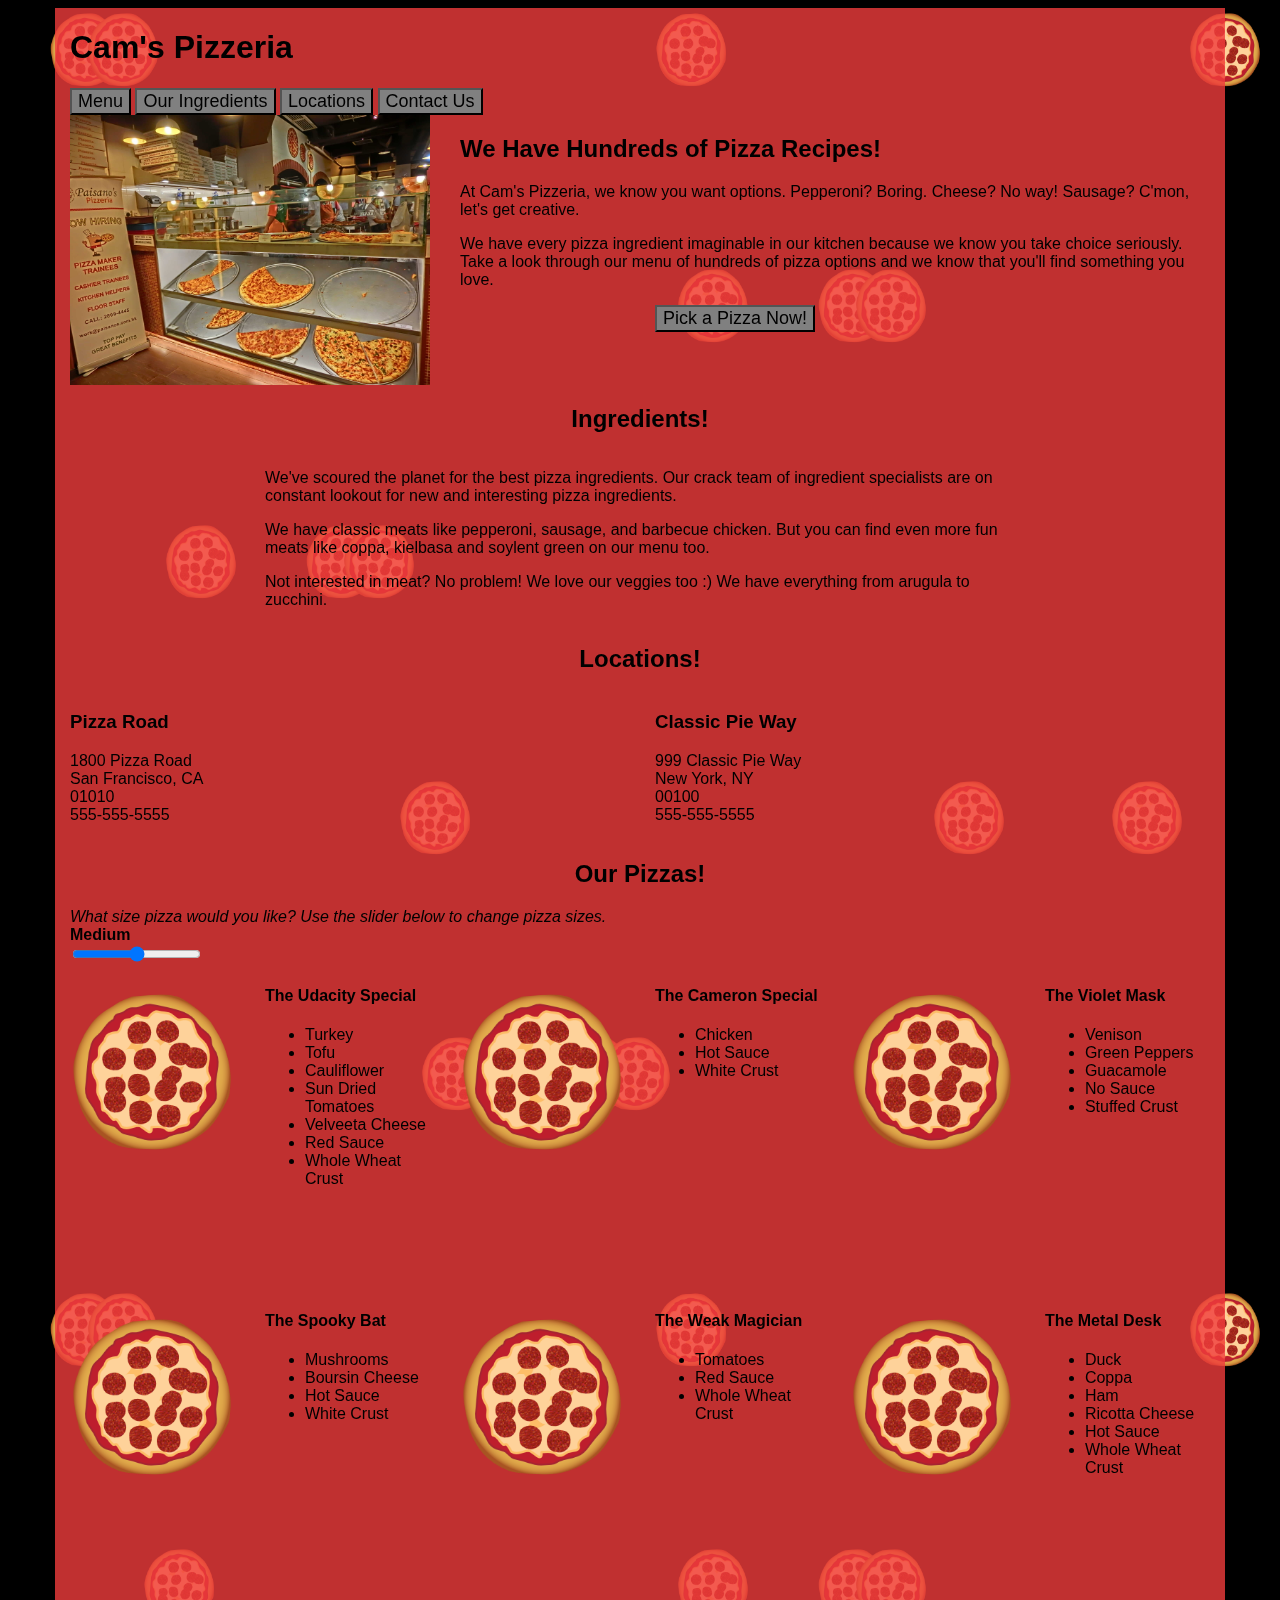
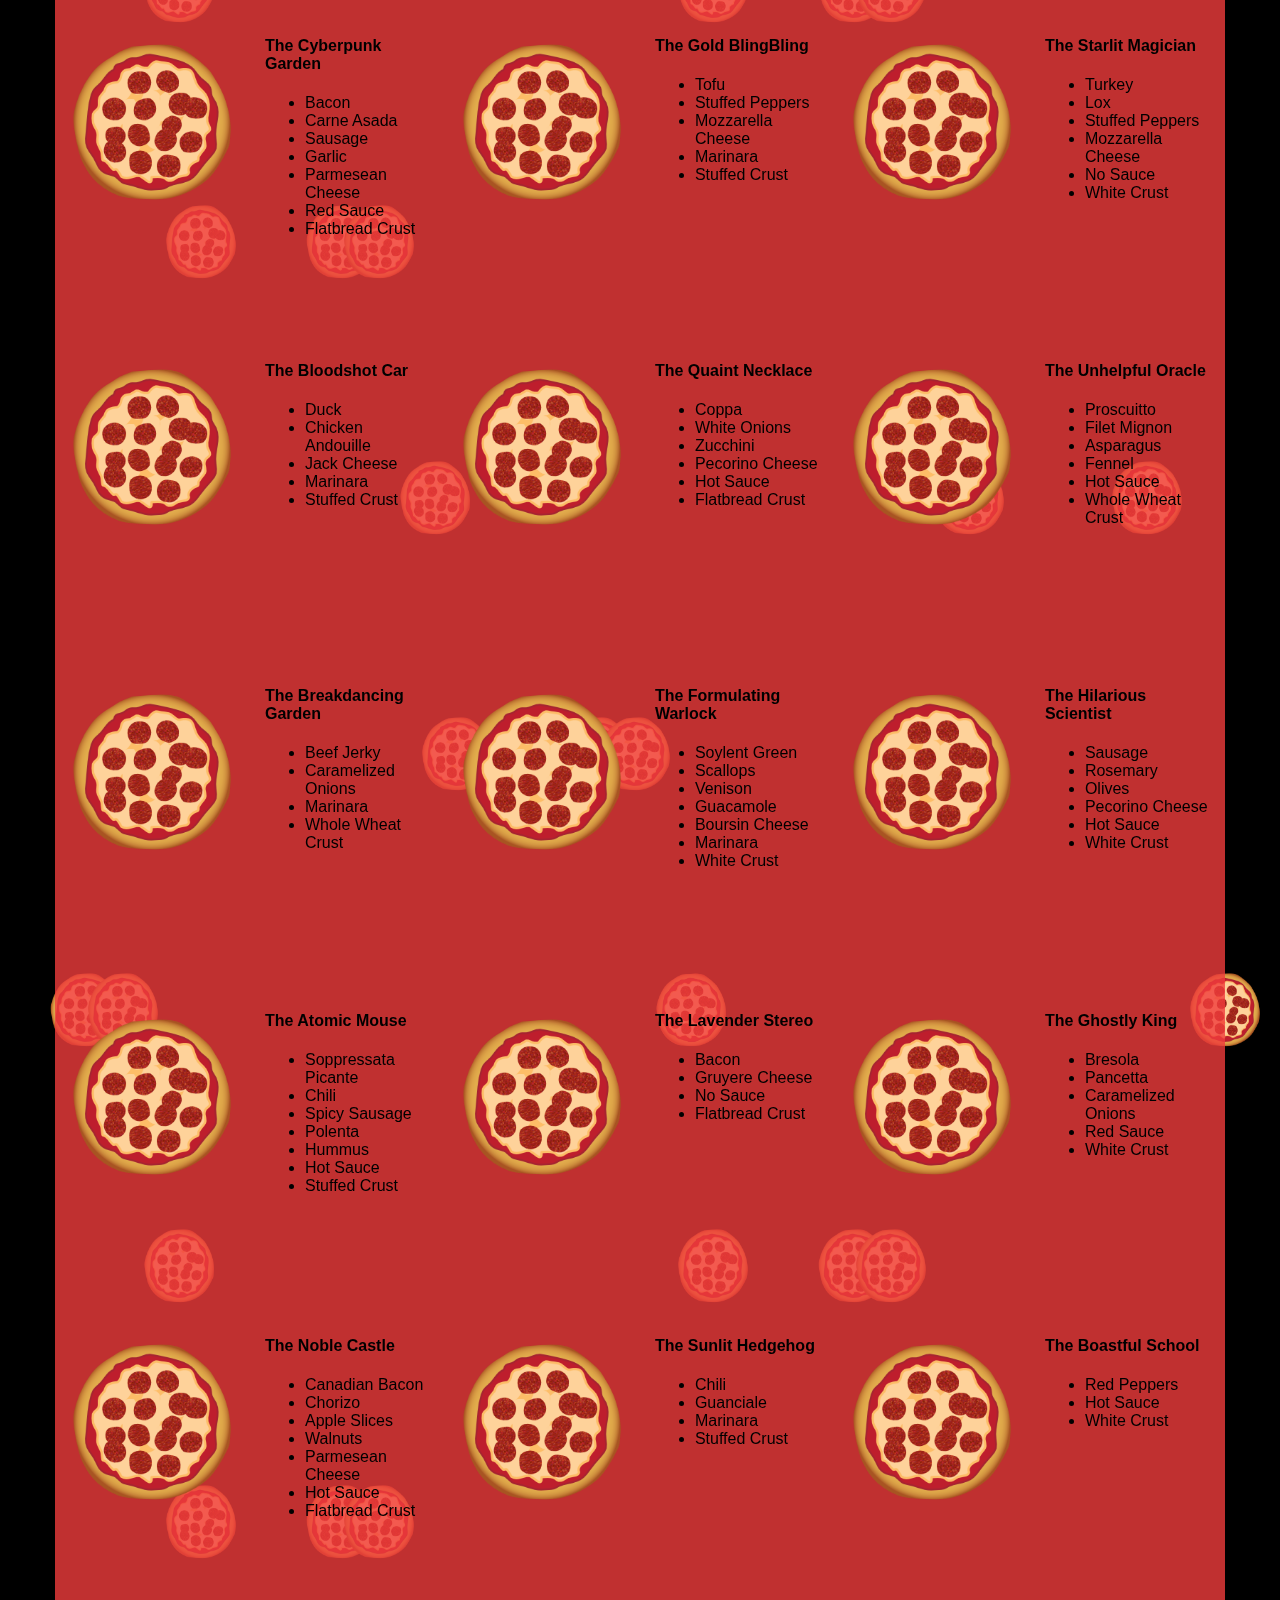
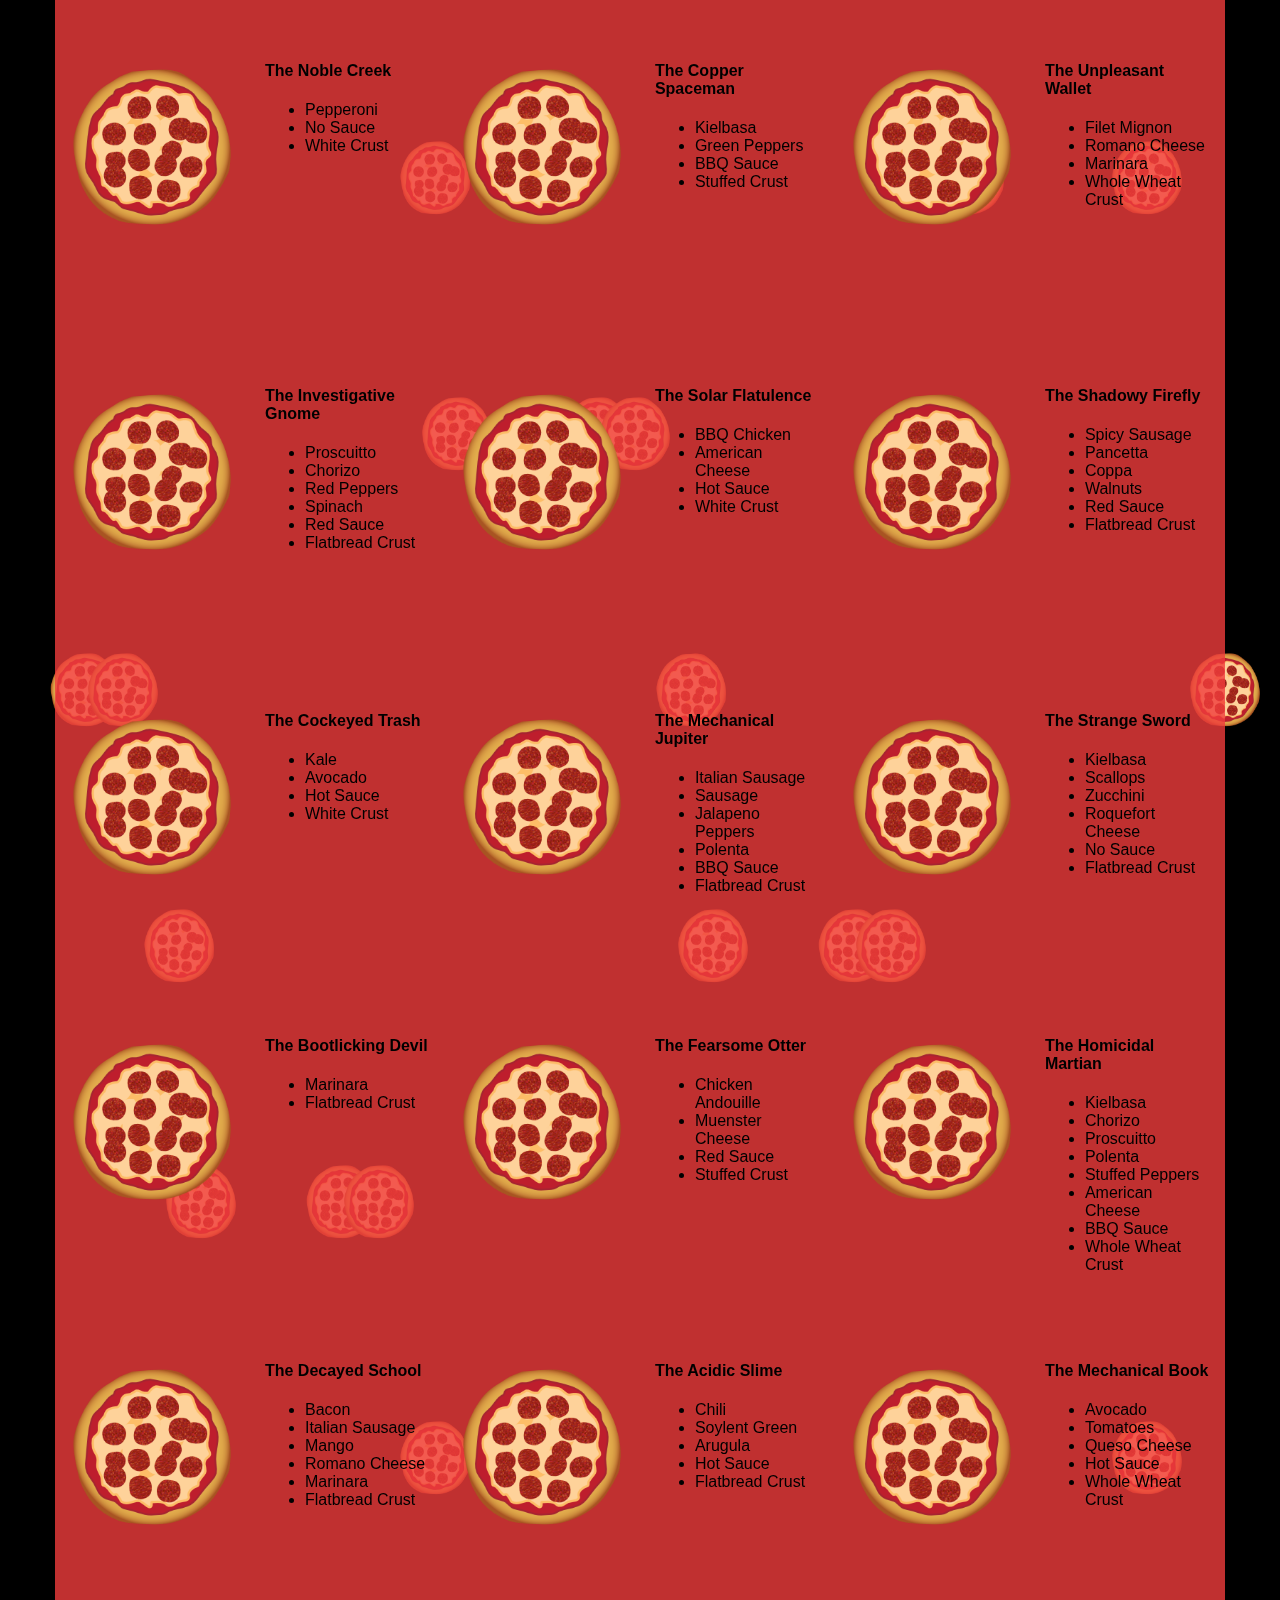
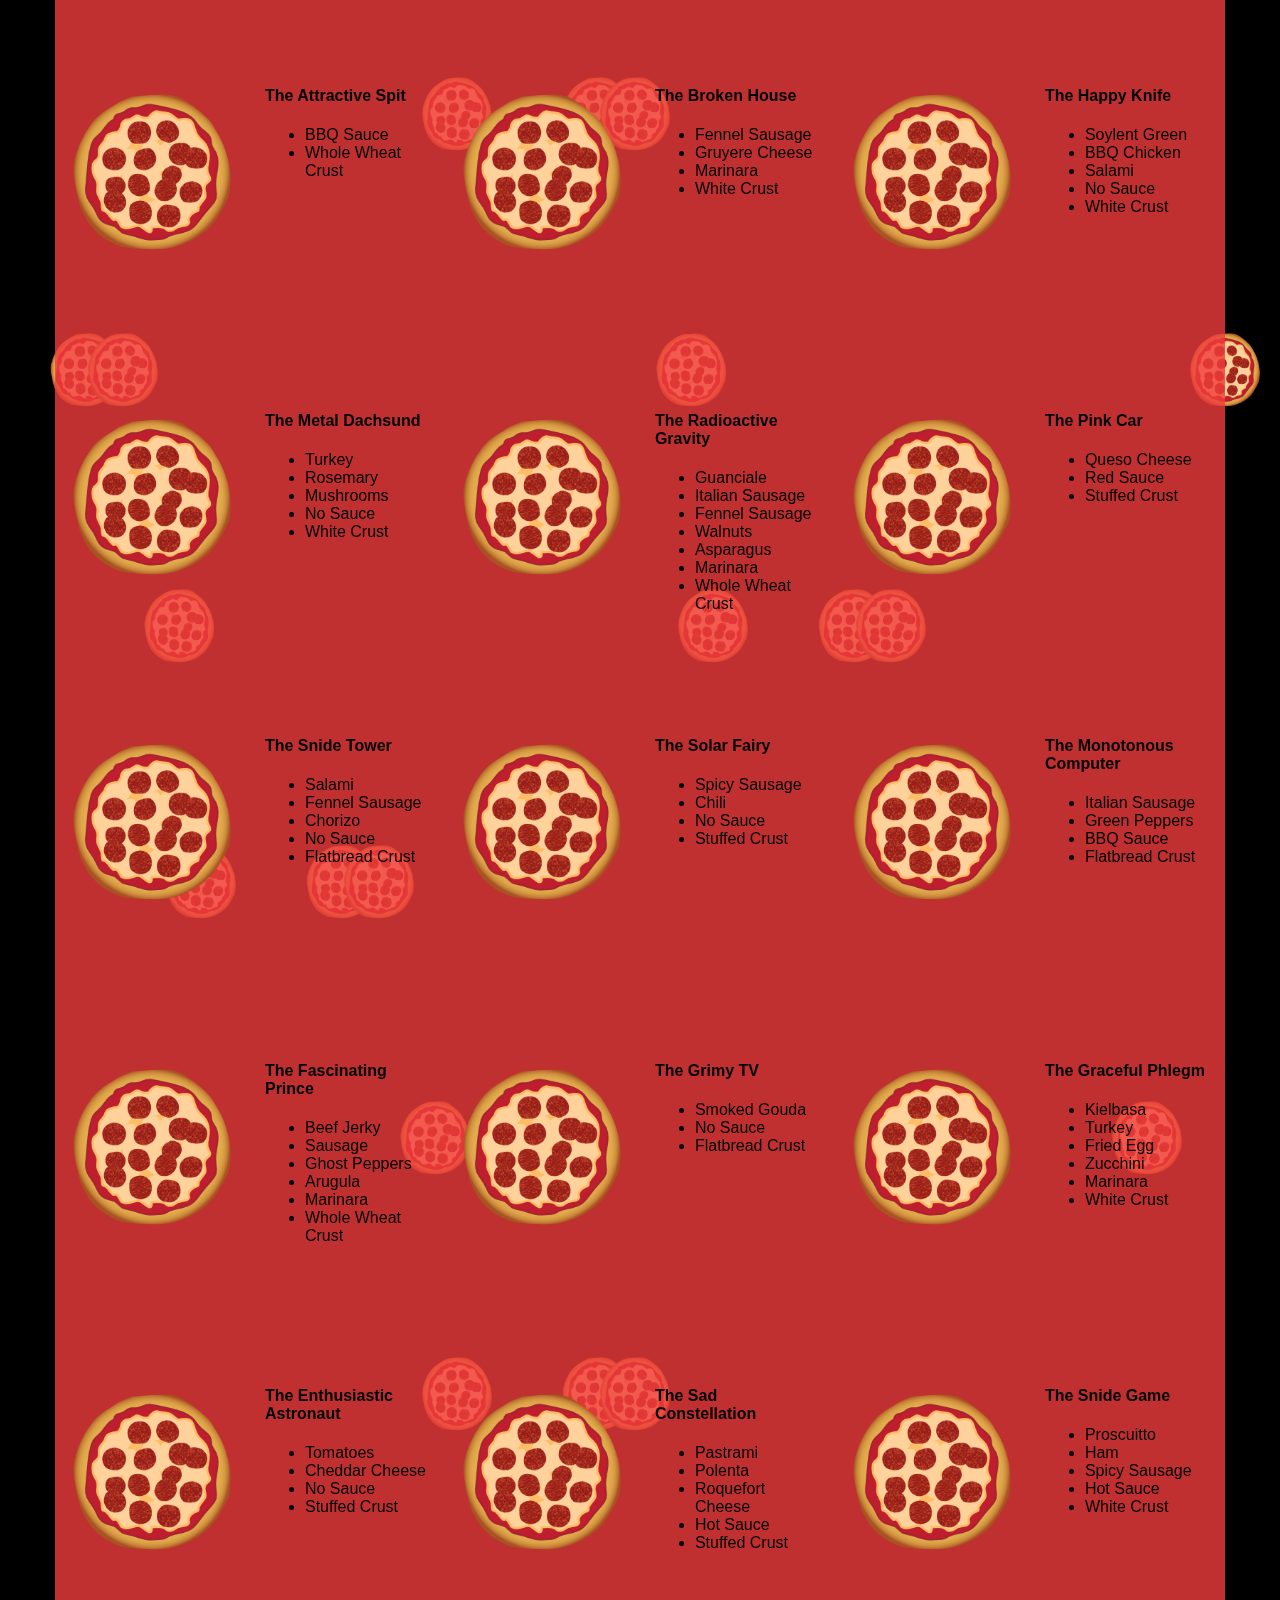
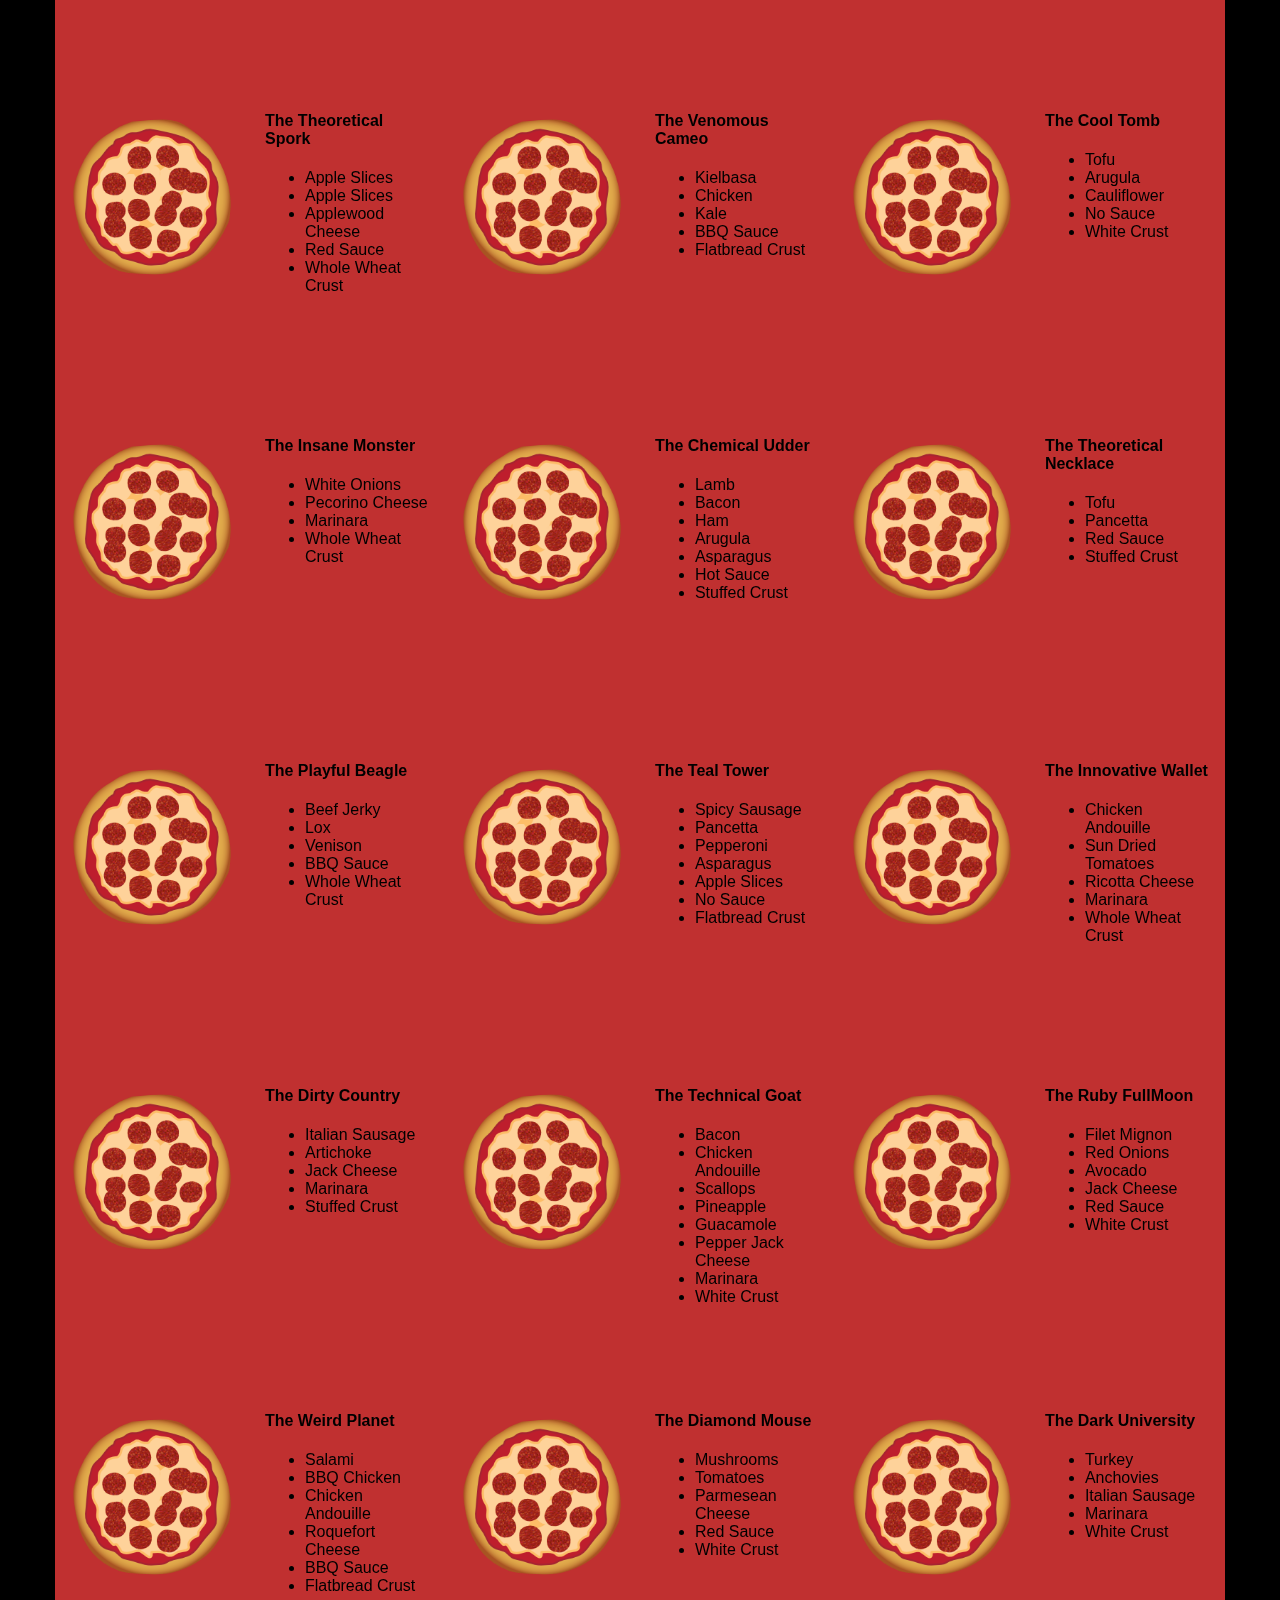
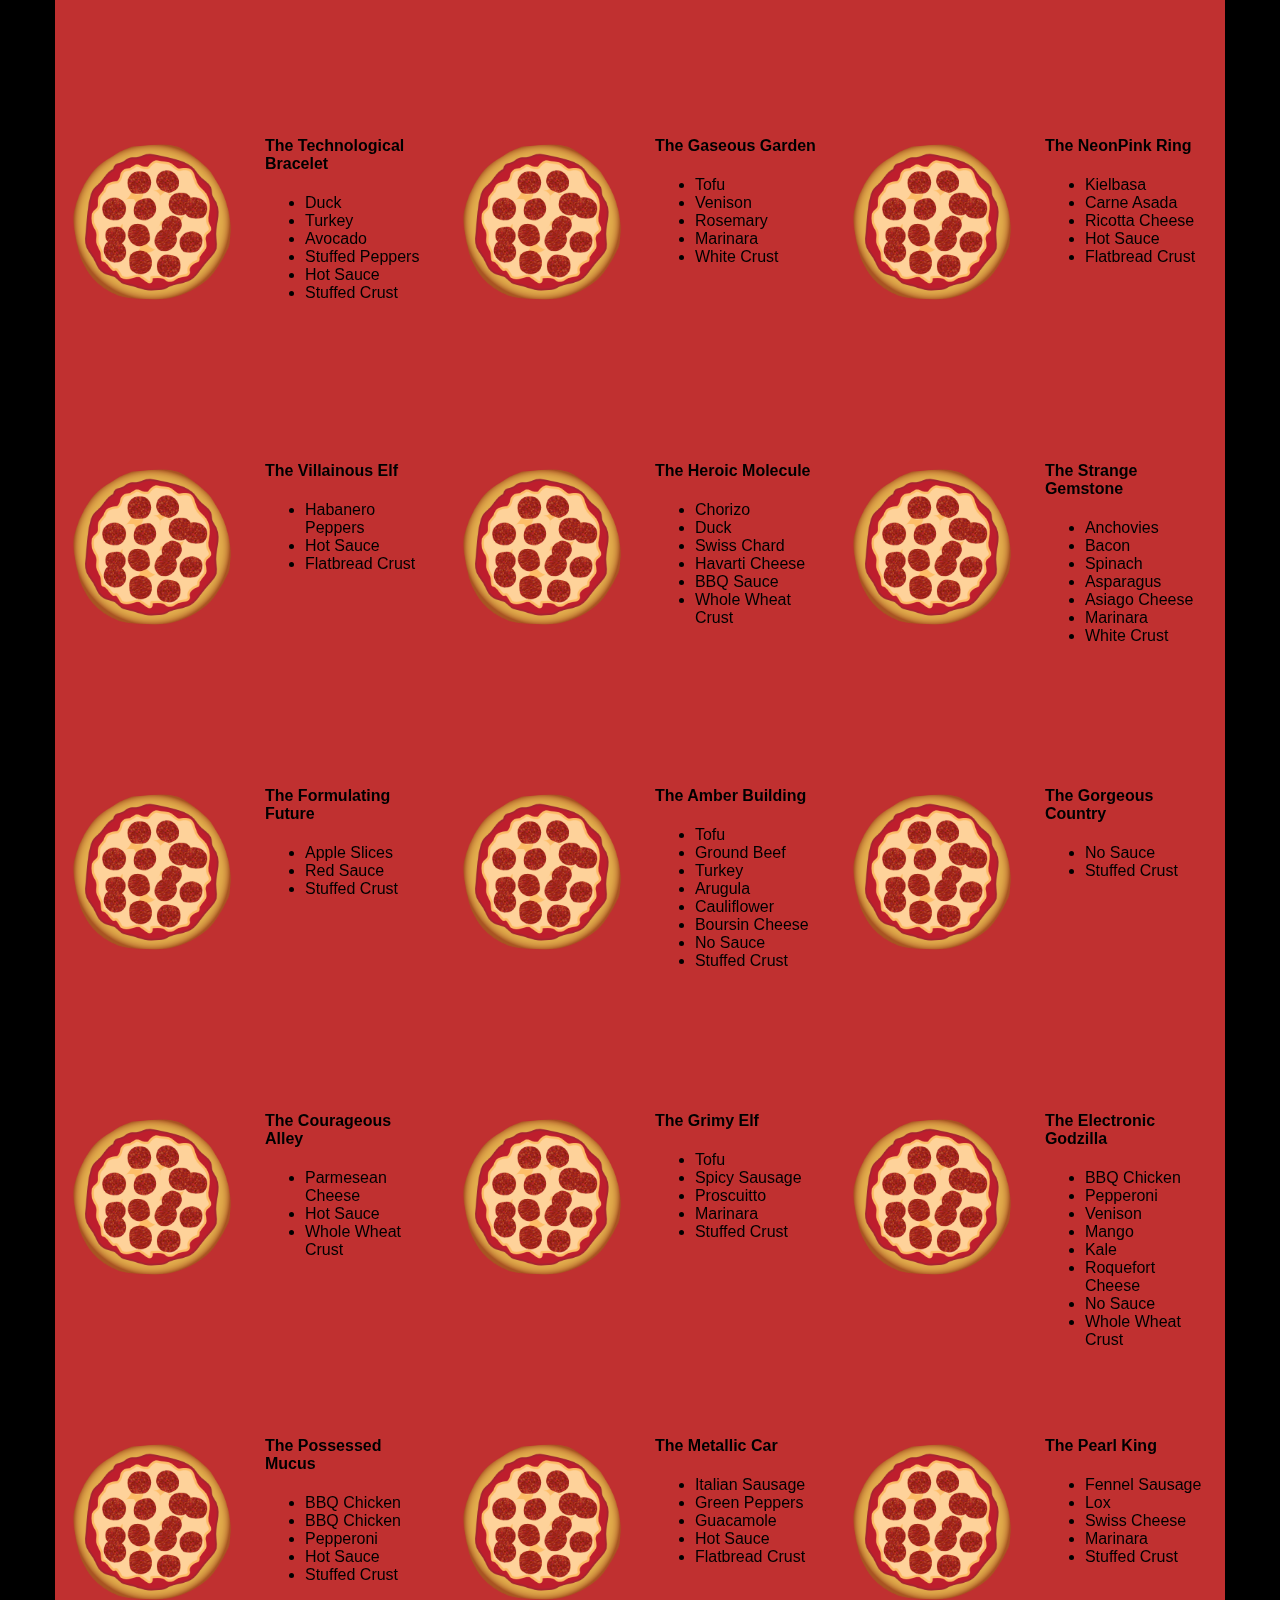
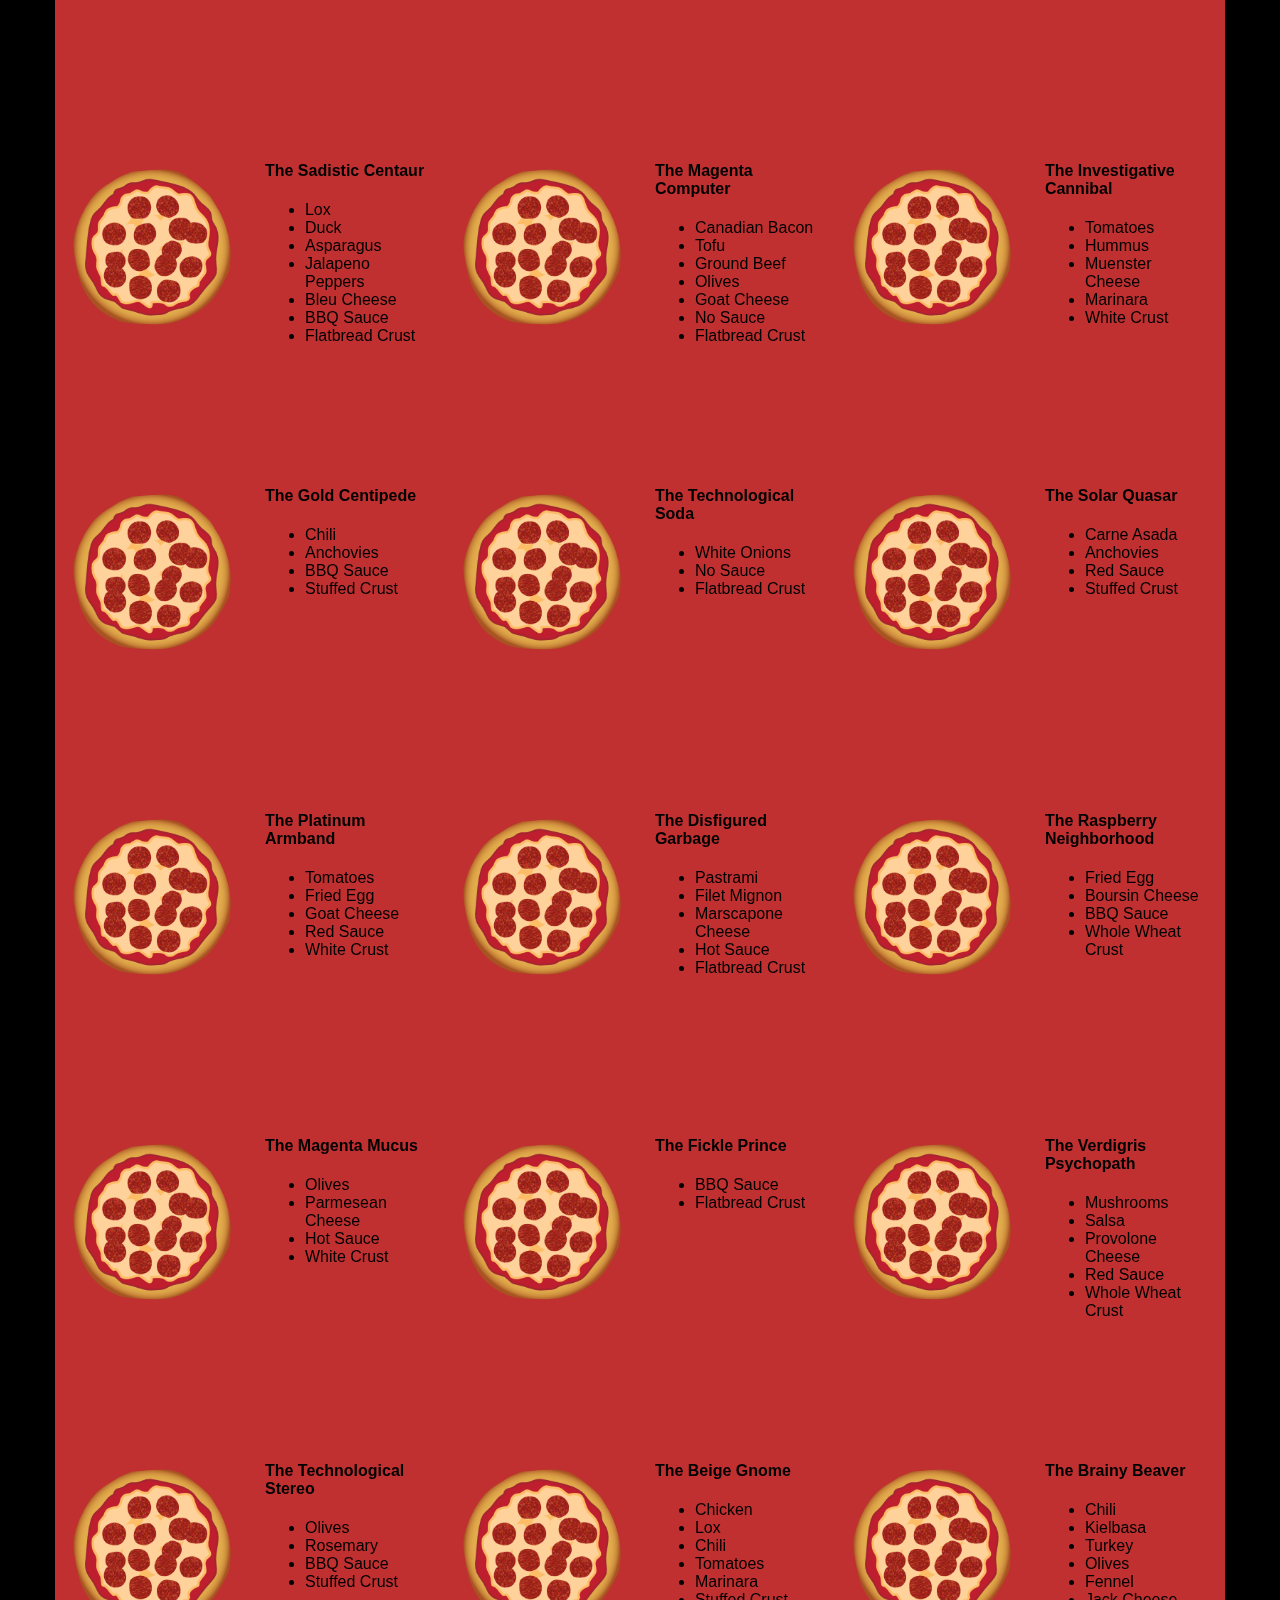
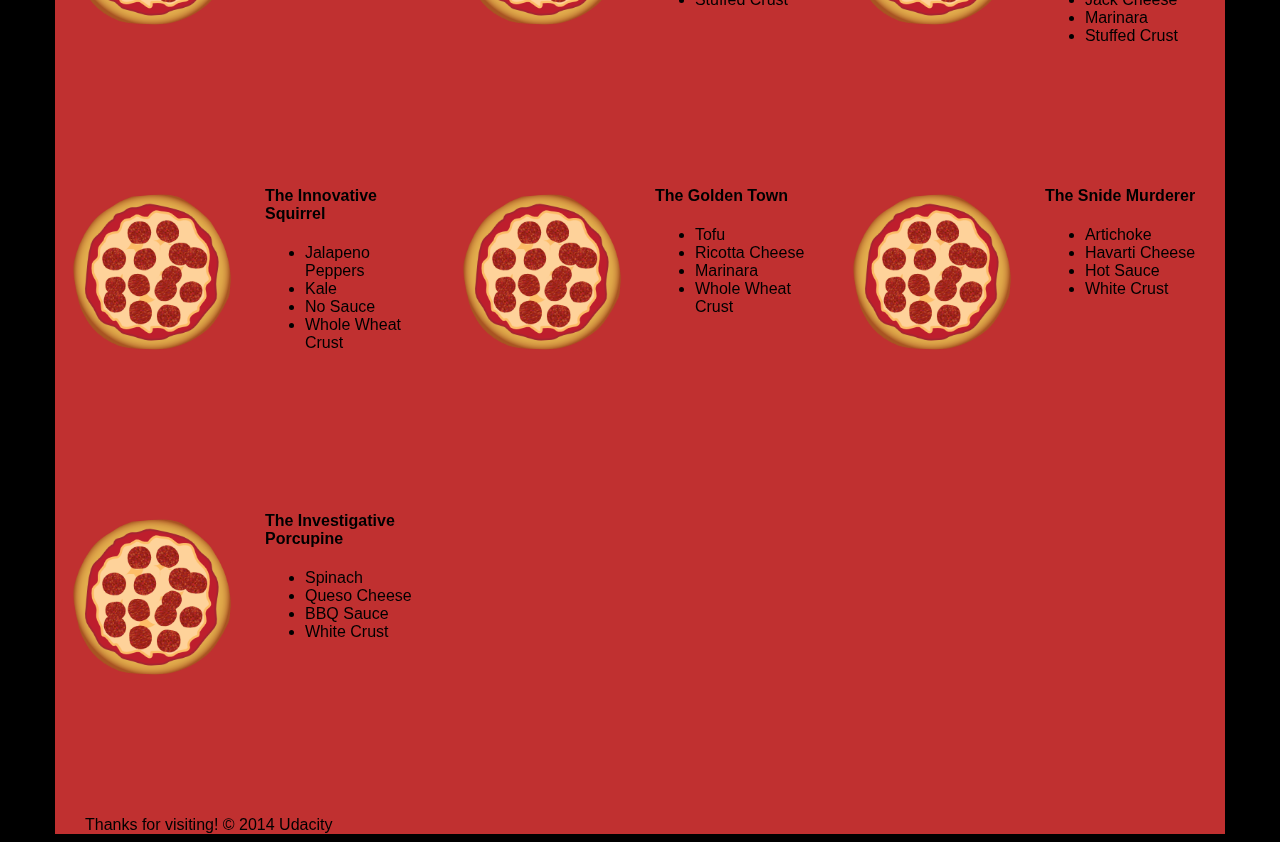
==== views/pizza.html @ 1f4be1a4 "submitted and few changes Pizza works" ====
<!DOCTYPE HTML>
<html>
<head>
  <link rel="stylesheet" href="css/style.css">
  <link rel="stylesheet" href="css/bootstrap-grid.css">
</head>

<body>
  <div class="container">
    <div id="header" class="row">
      <div class="col-md-6">
        <div class="row">
          <div class="col-md-12">
            <h1>Cam's Pizzeria</h1>
            <div class="row">
              <div id="menu" class="col-md-12">
                <form action="#randomPizzas">
                  <input type="submit" value="Menu">
                </form>
                <form action="#ingredients">
                  <input type="submit" value="Our Ingredients">
                </form>
                <form action="#locations">
                  <input type="submit" value="Locations">
                </form>
                <form action="#" onsubmit="alert('Thanks for clicking! This button doesn\'t do anything because this is a fake pizzeria :\)')">
                  <input type="submit" value="Contact Us">
                </form>
              </div>
            </div>
          </div>
        </div>
      </div>
      <div id="movingPizzas1" class="col-md-6">
      </div>
    </div>
    <div id="callToAction" class="row">
      <div class="col-md-4">
        <img src="images/pizzeria.jpg" class="img-responsive"> <!-- Image credit to: http://commons.wikimedia.org/wiki/File:HK_TST_night_%E5%98%89%E8%98%AD%E9%81%93_Granville_Road_restaurant_Paisano's_Pizzeria_pizza_Dec-2013.JPG -->
      </div>
      <div class="col-md-8">
        <div class="row">
          <div class="col-md-12">
            <h2>We Have Hundreds of Pizza Recipes!</h2>
            <p>At Cam's Pizzeria, we know you want options. Pepperoni? Boring. Cheese? No way! Sausage? C'mon, let's get creative.</p>

            <p>We have every pizza ingredient imaginable in our kitchen because we know you take choice seriously. Take a look through our menu of hundreds of pizza options and we know that you'll find something you love.</p>
          </div>
        </div>
        <div class="row">
          <div class="col-md-6 col-md-push-3">
            <form action="#randomPizzas">
              <input type="submit" value="Pick a Pizza Now!">
            </form>
          </div>
        </div>
      </div>
    </div>
    <div id="ingredients" class="row">
      <div class="col-md-8 col-md-push-2">
        <div class="row">
          <div class="col-md-12 centered">
            <h2>Ingredients!</h2>
          </div>
        </div>
        <div class="row">
          <div class="col-md-12">
            <p>We've scoured the planet for the best pizza ingredients. Our crack team of ingredient specialists are on constant lookout for new and interesting pizza ingredients.</p>

            <p>We have classic meats like pepperoni, sausage, and barbecue chicken. But you can find even more fun meats like coppa, kielbasa and soylent green on our menu too.</p>

            <p>Not interested in meat? No problem! We love our veggies too :) We have everything from arugula to zucchini.</p>
          </div>
        </div>
      </div>
    </div>
    <div id="locations" class="row">
      <div class="col-md-12">
        <h2 style="text-align: center">Locations!</h2>
        <div class="row">
          <div class="col-md-6">
            <h3>Pizza Road</h3>
            <p>1800 Pizza Road<br>San Francisco, CA<br>01010<br>555-555-5555</p>
          </div>
          <div class="col-md-6">
            <h3>Classic Pie Way</h3>
            <p>999 Classic Pie Way<br>New York, NY<br>00100<br>555-555-5555</p>
          </div>
        </div>
      </div>
    </div>
    <div id="pizzaGenerator" class="row">
      <div class="col-md-12">
        <h2 style="text-align: center">Our Pizzas!</h2>
        <div class="row">
          <div class="col-md-12">
            <em>What size pizza would you like? Use the slider below to change pizza sizes.</em>
          </div>
          <div id="pizzaSize" class="col-md-6">Medium</div>
          <div class="col-md-12">
            <input id="sizeSlider" type="range" min="1" max="3" value="2" step="1" onchange="resizePizzas(this.value)"></input>
          </div>
        </div>
        <div id="randomPizzas" class="row">
          <div id="pizza0" class="randomPizzaContainer" style="width:33.33%;">
            <div class="col-md-6">
              <img src="images/pizza.png" class="img-responsive">
            </div>
            <div class="col-md-6">
              <h4>The Udacity Special</h4>
              <ul>
                <li>Turkey</li>
                <li>Tofu</li>
                <li>Cauliflower</li>
                <li>Sun Dried Tomatoes</li>
                <li>Velveeta Cheese</li>
                <li>Red Sauce</li>
                <li>Whole Wheat Crust</li>
              </ul>
            </div>
          </div>
          <div id="pizza1" class="randomPizzaContainer" style="width:33.33%;">
            <div class="col-md-6">
              <img src="images/pizza.png" class="img-responsive">
            </div>
            <div class="col-md-6">
              <h4>The Cameron Special</h4>
              <ul>
                <li>Chicken</li>
                <li>Hot Sauce</li>
                <li>White Crust</li>
              </ul>
            </div>
          </div>
        </div>
      </div>
    </div>
    <div id="footer" class="col-md-12">Thanks for visiting! &copy; 2014 Udacity</div>
  </div>
  <script type="text/javascript" src="js/main.js"></script>
</body>

</html>
---- views/css/style.css ----
/** {
  outline: 1px solid red !important;
}*/
* {
  -webkit-box-sizing: border-box;
  -moz-box-sizing: border-box;
  -box-sizing: border-box;
}

body {
  font-family: "Trebuchet MS", Helvetica, sans-serif;
  background: black;
}

input {
  background: grey;
  font-size: 18px;
}

form {
  display: inline-block;
}

.centered {
  text-align: center;
}

#pizzaSize {
  font-weight: 800;
}

.mover {
  position: fixed;
  width: 256px;
  z-index: -1;
}

.randomPizzaContainer {
  float: left;
  display: flex;
}

.randomPizzaContainer:after {
  content: "";
  display: table;
  clear:both;
}

 .container {
  background-color: rgba(240, 60, 60, 0.8);
}
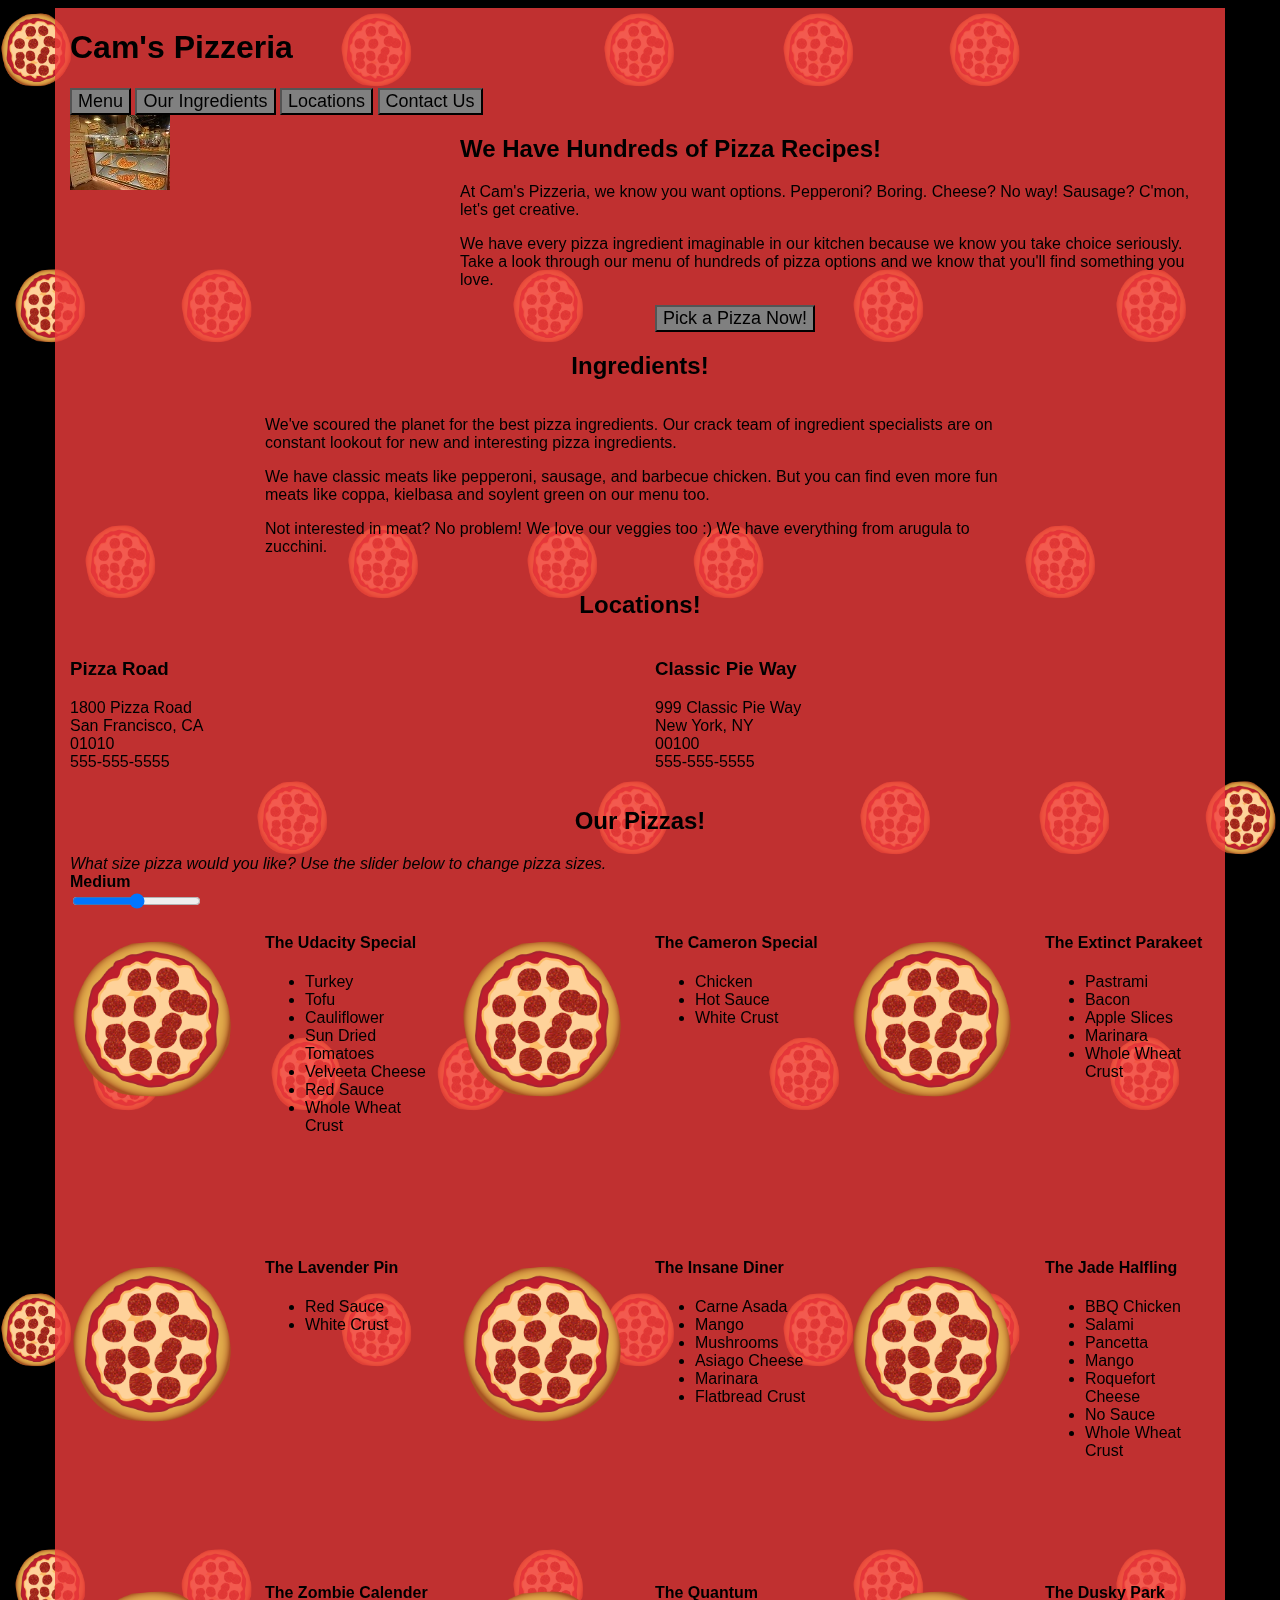
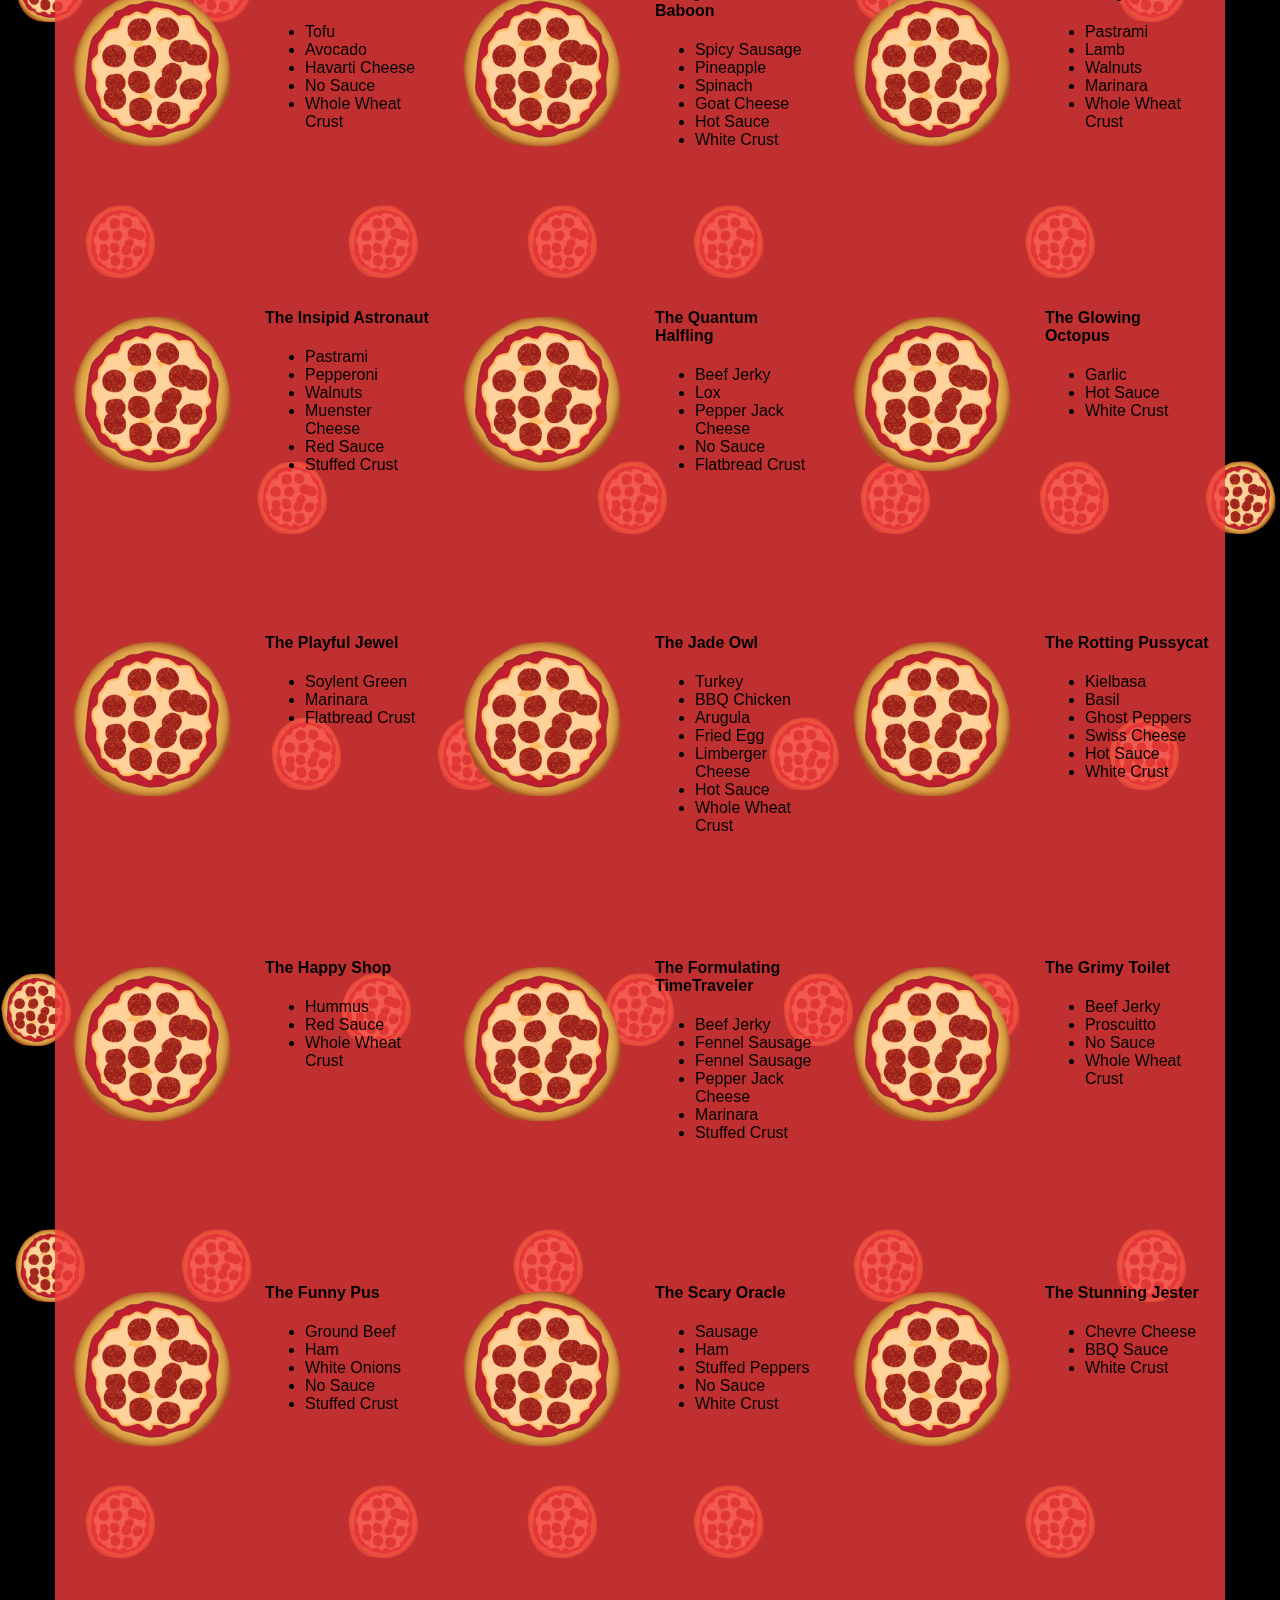
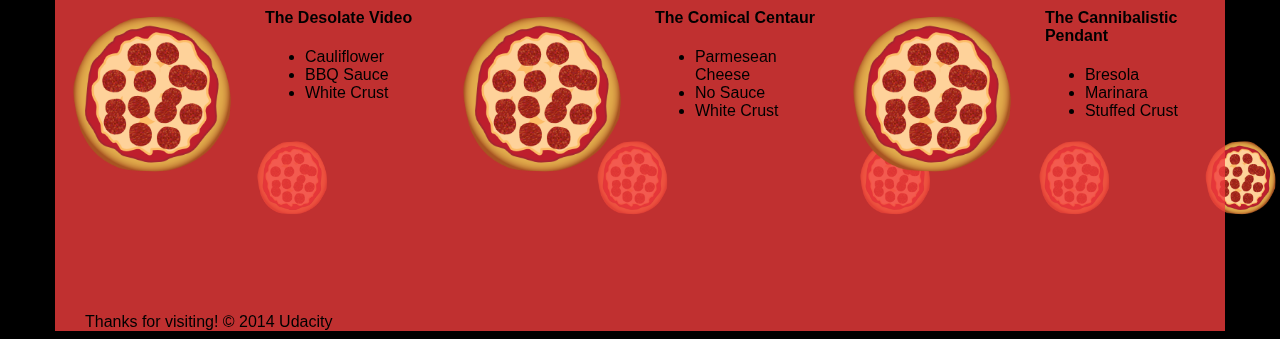
==== commit 6a96eb56: "updates done" ====
--- a/views/pizza.html
+++ b/views/pizza.html
@@ -36,7 +36,7 @@
     </div>
     <div id="callToAction" class="row">
       <div class="col-md-4">
-        <img src="images/pizzeria.jpg" class="img-responsive"> <!-- Image credit to: http://commons.wikimedia.org/wiki/File:HK_TST_night_%E5%98%89%E8%98%AD%E9%81%93_Granville_Road_restaurant_Paisano's_Pizzeria_pizza_Dec-2013.JPG -->
+        <img src="images/small_pizzeria.jpg" class="img-responsive"> <!-- Image credit to: http://commons.wikimedia.org/wiki/File:HK_TST_night_%E5%98%89%E8%98%AD%E9%81%93_Granville_Road_restaurant_Paisano's_Pizzeria_pizza_Dec-2013.JPG -->
       </div>
       <div class="col-md-8">
         <div class="row">
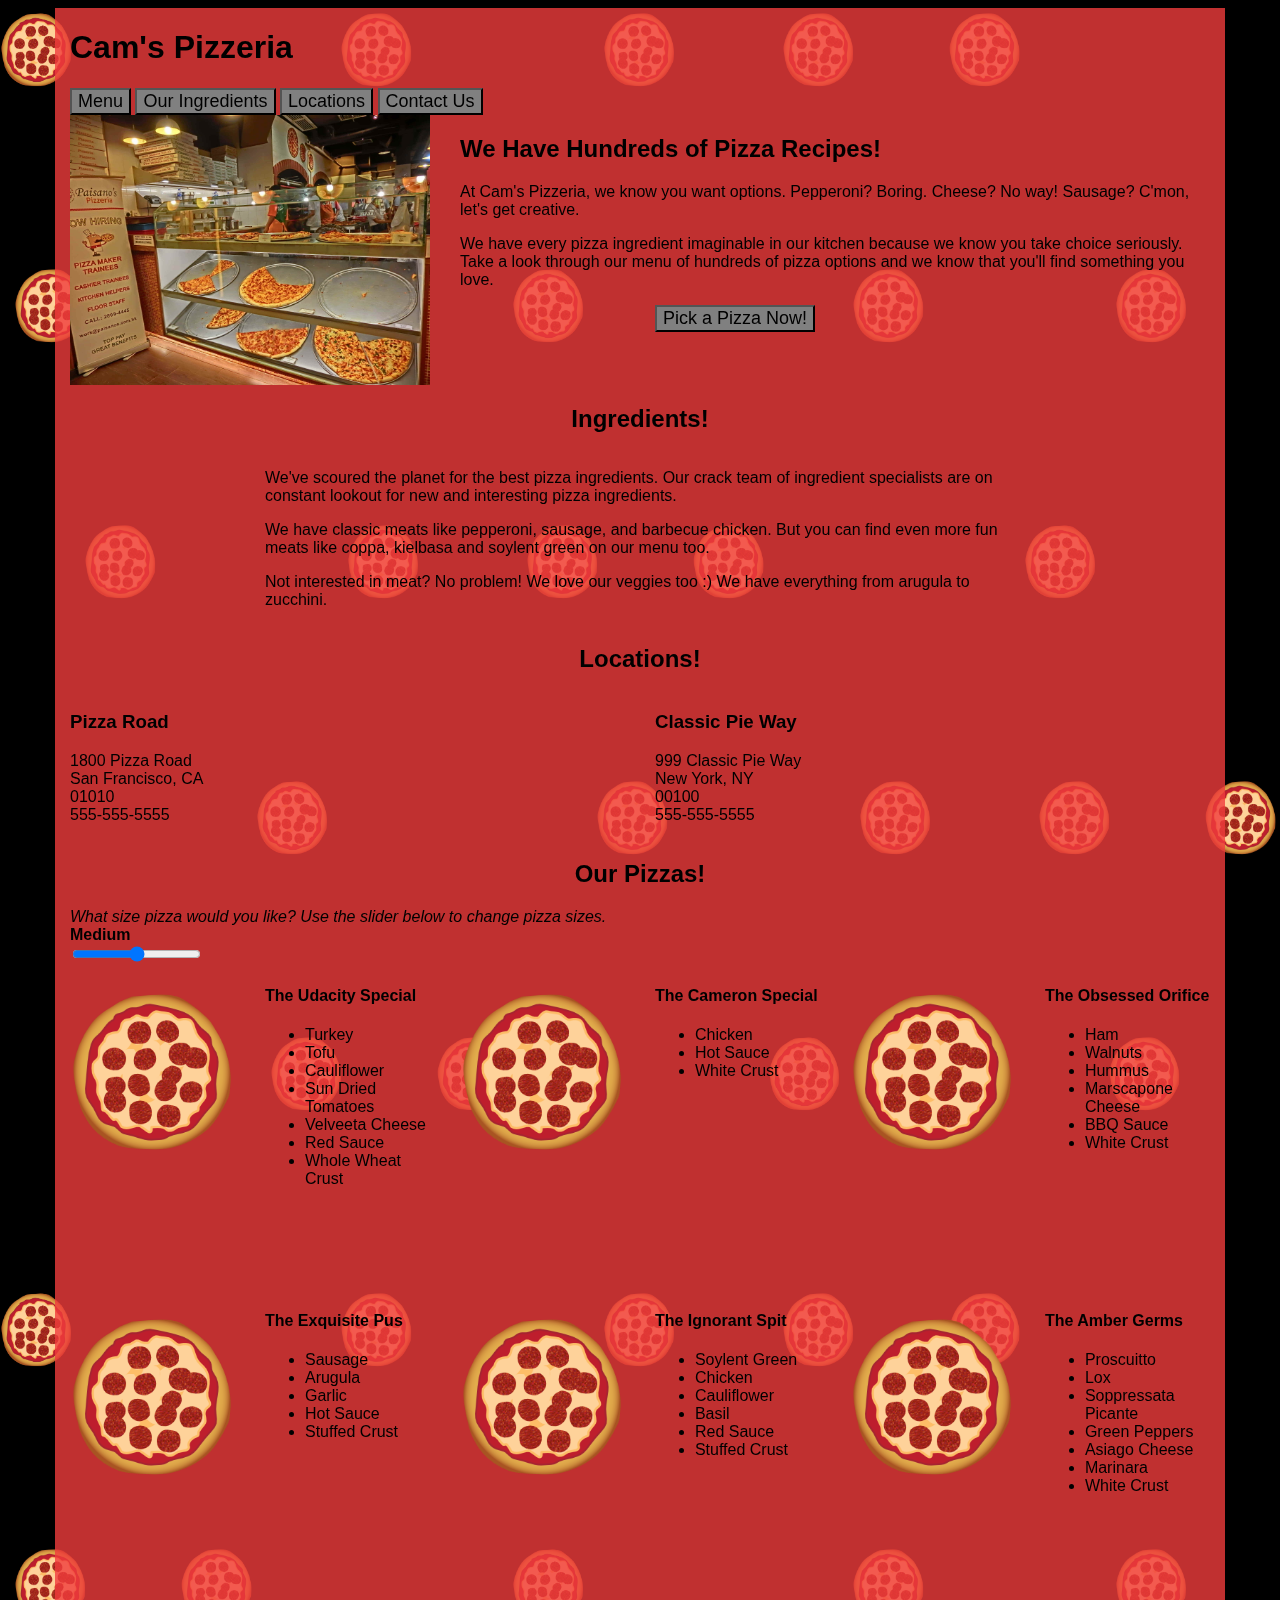
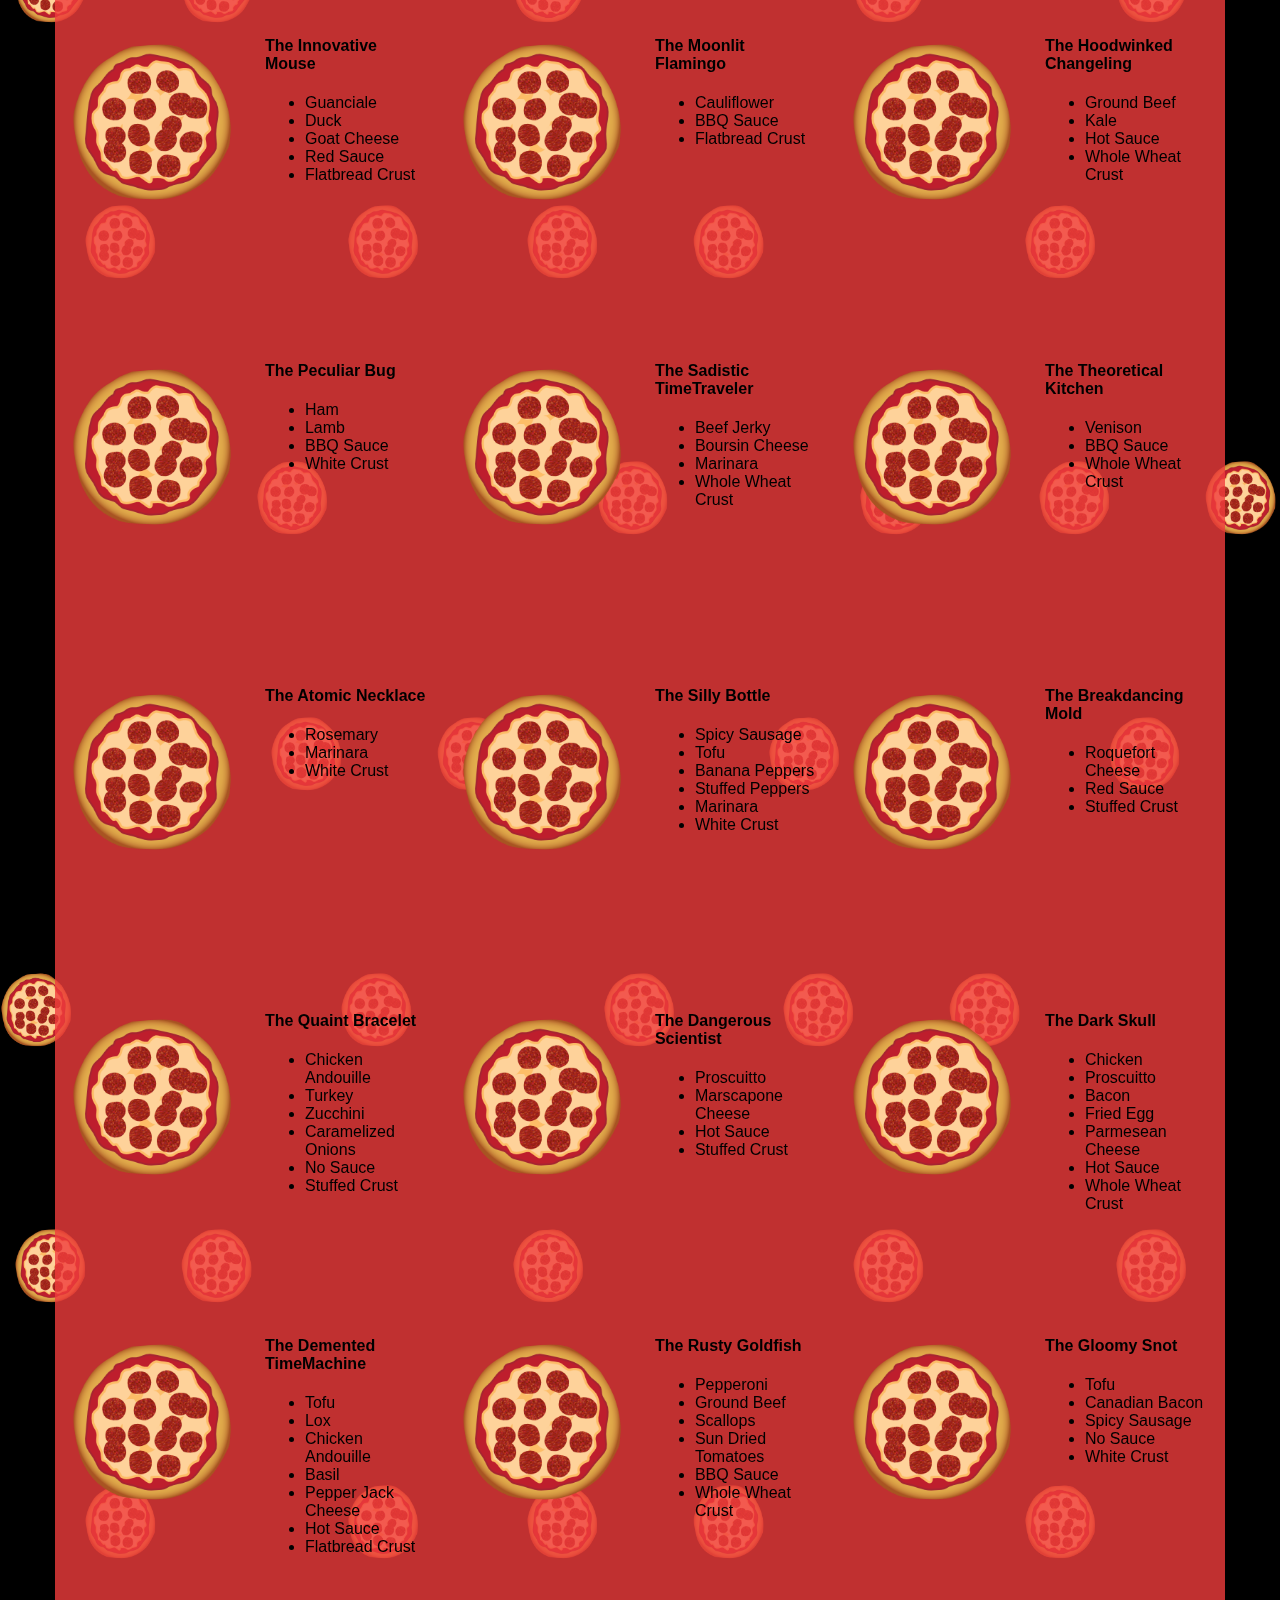
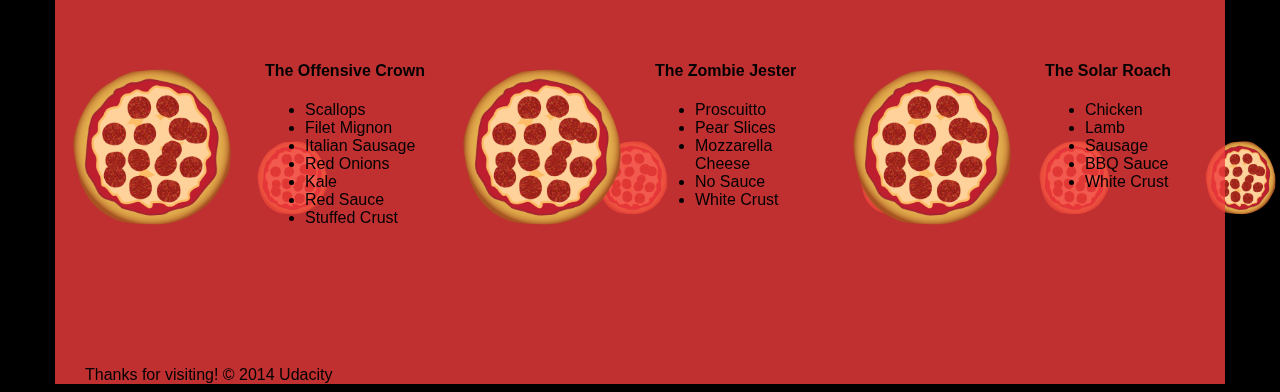
==== commit 9ffc4598: "Fixed bugs JS four Pizza and reduced IMAGE size" ====
--- a/views/pizza.html
+++ b/views/pizza.html
@@ -36,7 +36,7 @@
     </div>
     <div id="callToAction" class="row">
       <div class="col-md-4">
-        <img src="images/small_pizzeria.jpg" class="img-responsive"> <!-- Image credit to: http://commons.wikimedia.org/wiki/File:HK_TST_night_%E5%98%89%E8%98%AD%E9%81%93_Granville_Road_restaurant_Paisano's_Pizzeria_pizza_Dec-2013.JPG -->
+        <img src="images/pizzeria.jpg" class="img-responsive"> <!-- Image credit to: http://commons.wikimedia.org/wiki/File:HK_TST_night_%E5%98%89%E8%98%AD%E9%81%93_Granville_Road_restaurant_Paisano's_Pizzeria_pizza_Dec-2013.JPG -->
       </div>
       <div class="col-md-8">
         <div class="row">
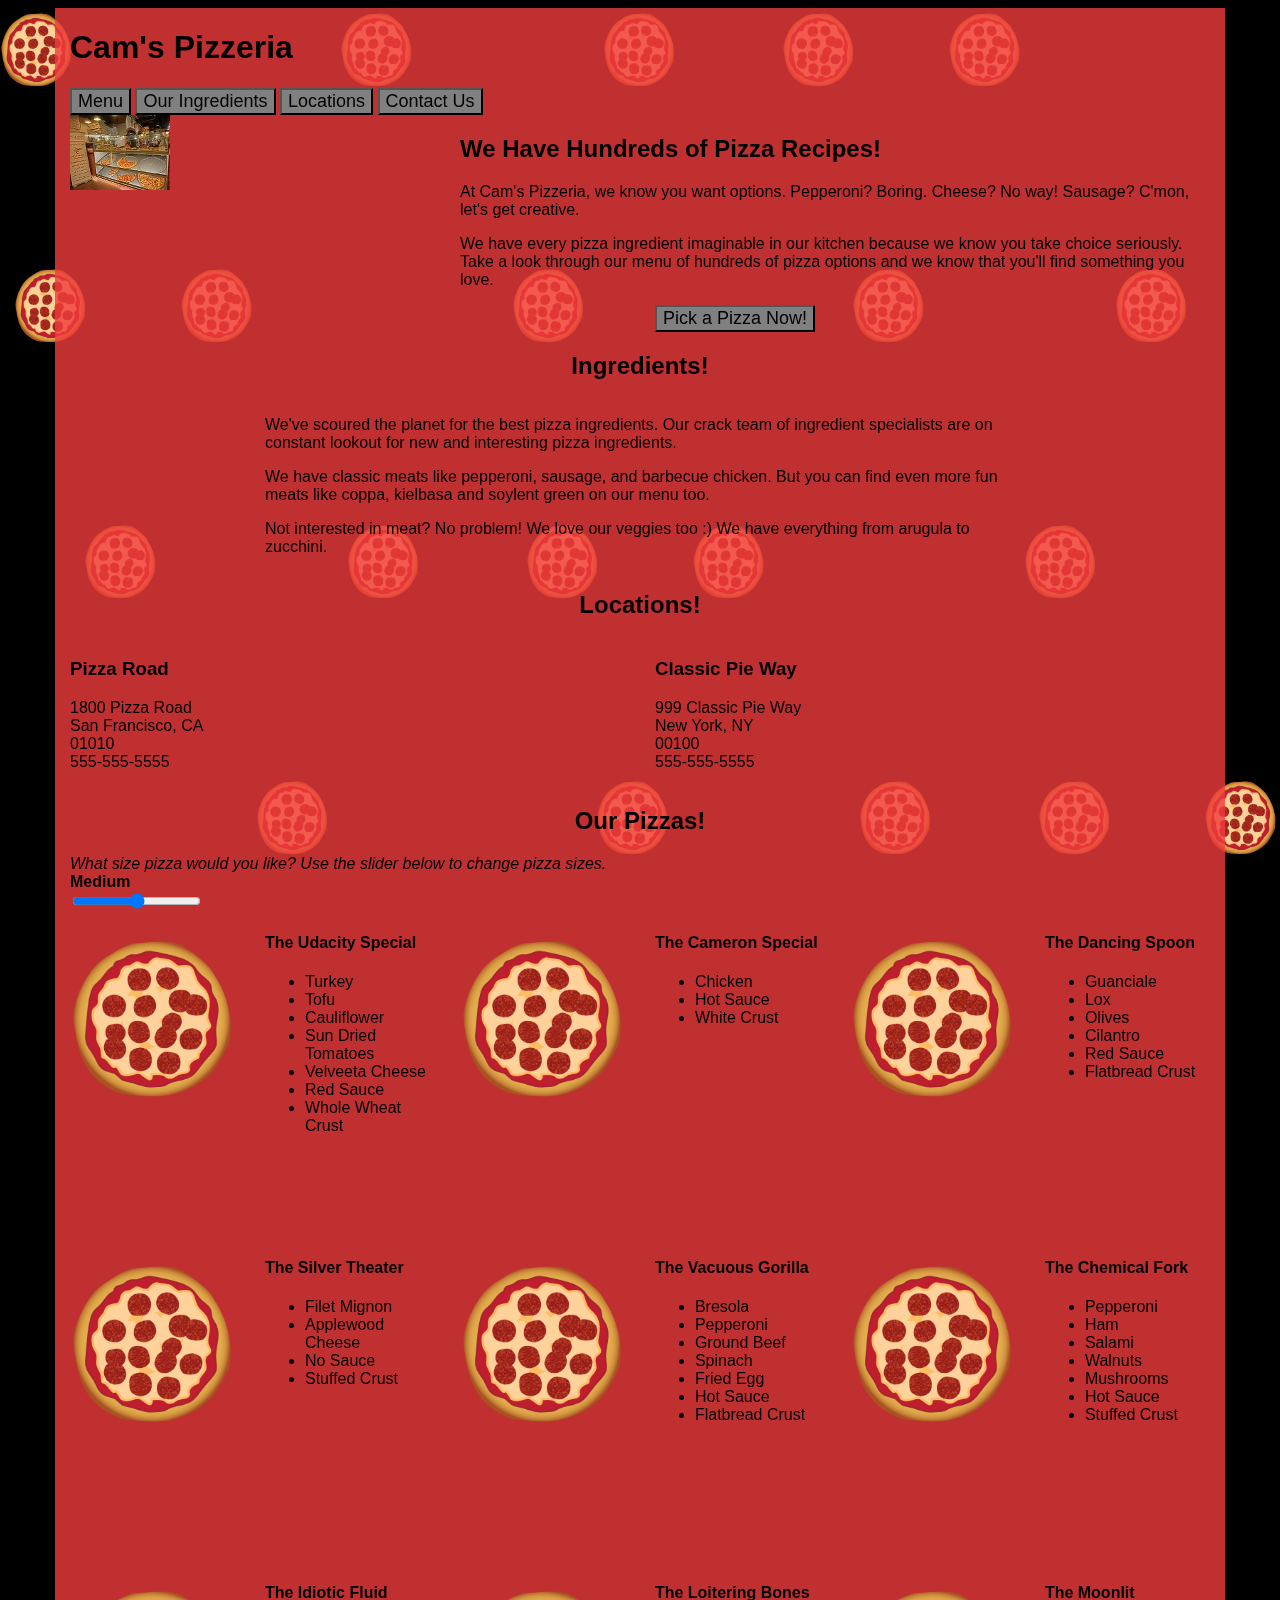
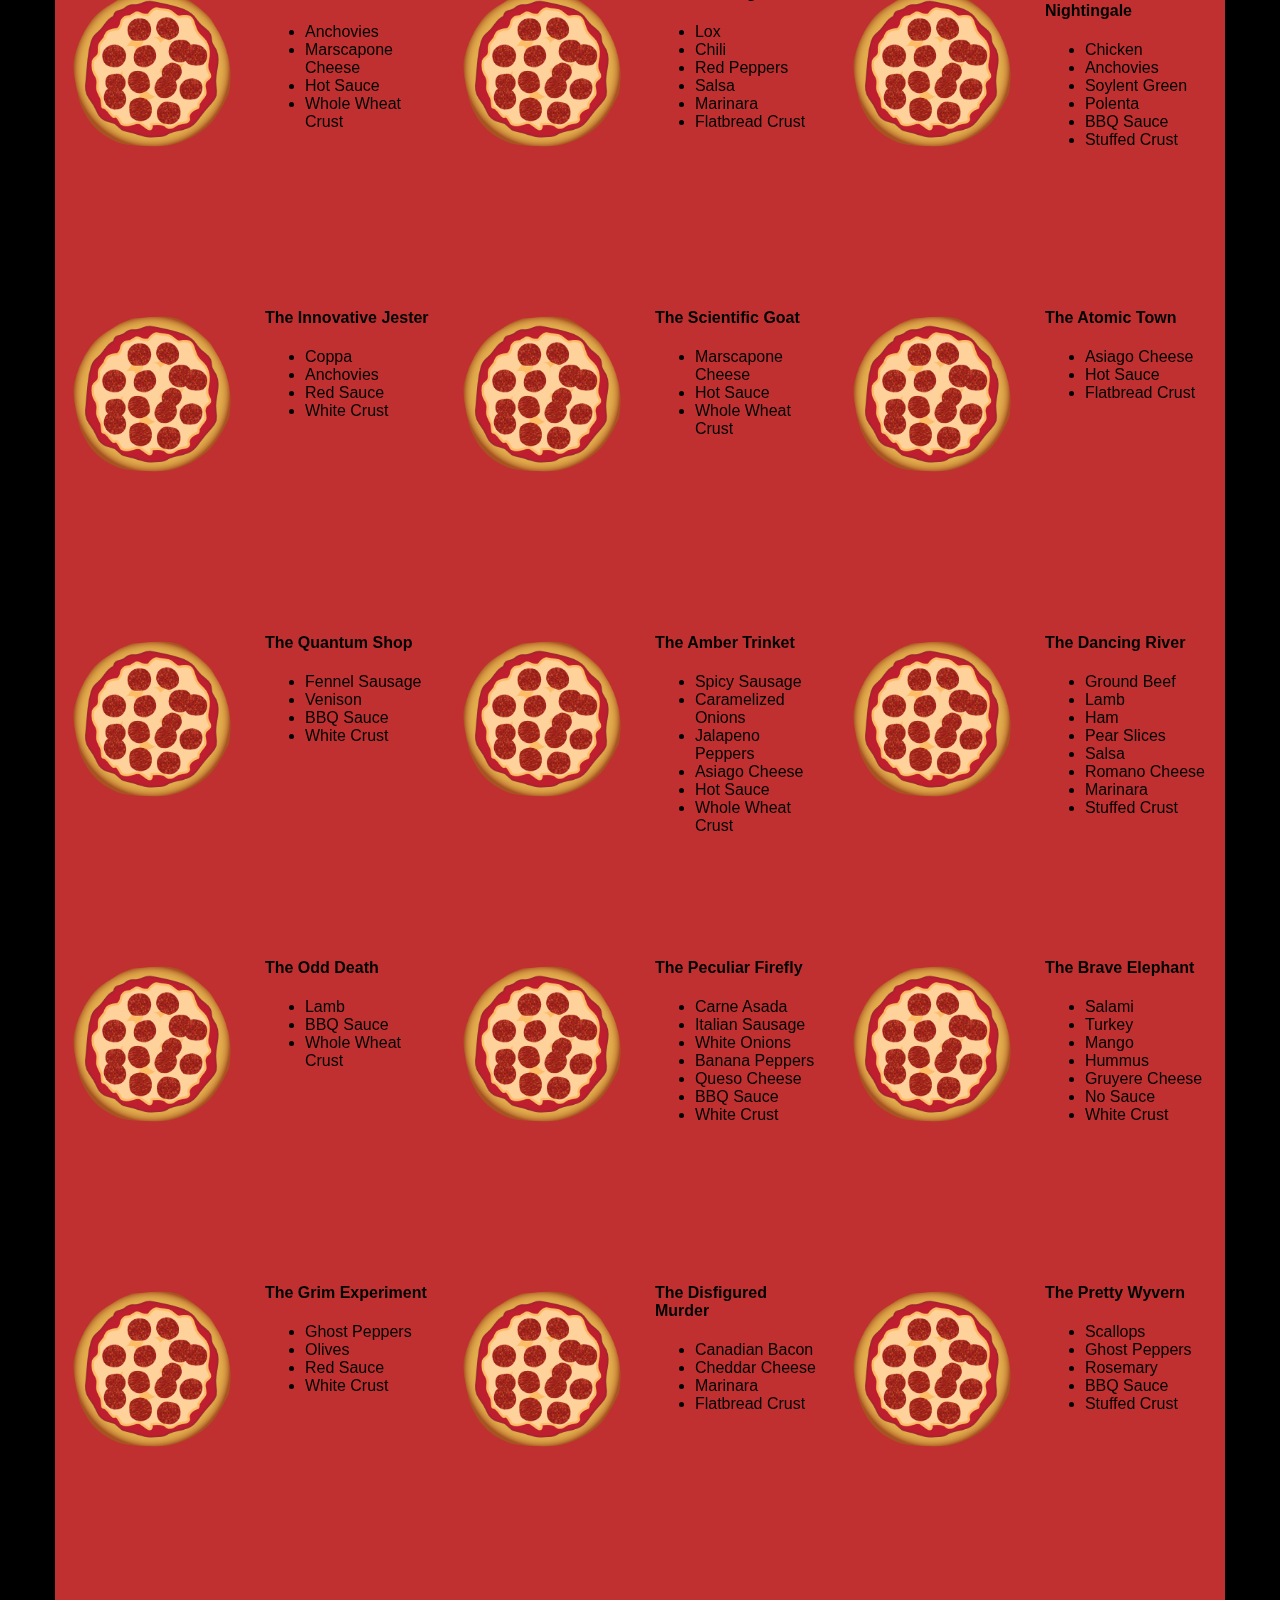
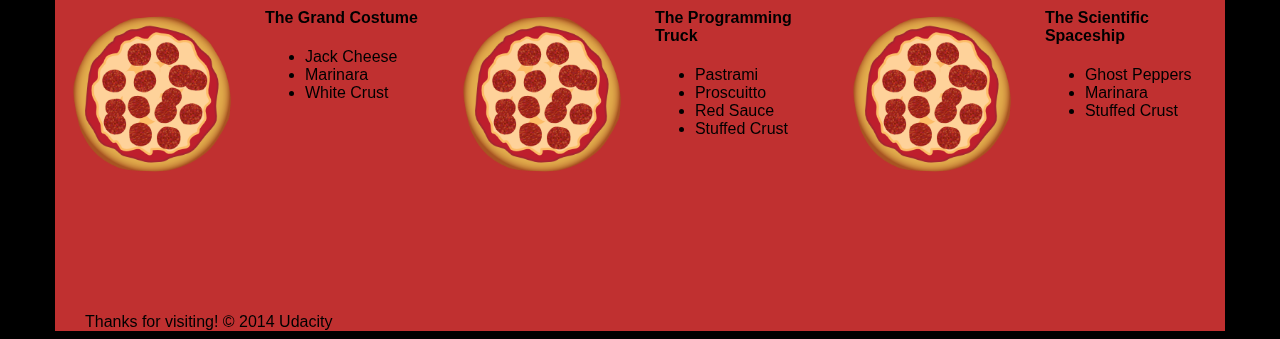
==== commit c9e774dc: "Third set of pages, Not sure I got compressed image right, thanks for the patience" ====
--- a/views/pizza.html
+++ b/views/pizza.html
@@ -36,7 +36,7 @@
     </div>
     <div id="callToAction" class="row">
       <div class="col-md-4">
-        <img src="images/pizzeria.jpg" class="img-responsive"> <!-- Image credit to: http://commons.wikimedia.org/wiki/File:HK_TST_night_%E5%98%89%E8%98%AD%E9%81%93_Granville_Road_restaurant_Paisano's_Pizzeria_pizza_Dec-2013.JPG -->
+        <img src="images/small_pizzeria.jpg" class="img-responsive"> <!-- Image credit to: http://commons.wikimedia.org/wiki/File:HK_TST_night_%E5%98%89%E8%98%AD%E9%81%93_Granville_Road_restaurant_Paisano's_Pizzeria_pizza_Dec-2013.JPG -->
       </div>
       <div class="col-md-8">
         <div class="row">
--- a/views/css/style.css
+++ b/views/css/style.css
@@ -2,6 +2,8 @@
   outline: 1px solid red !important;
 }*/
 * {
+  -webkit-backface-visibility: hidden;
+  backface-visibility: hidden;
   -webkit-box-sizing: border-box;
   -moz-box-sizing: border-box;
   -box-sizing: border-box;
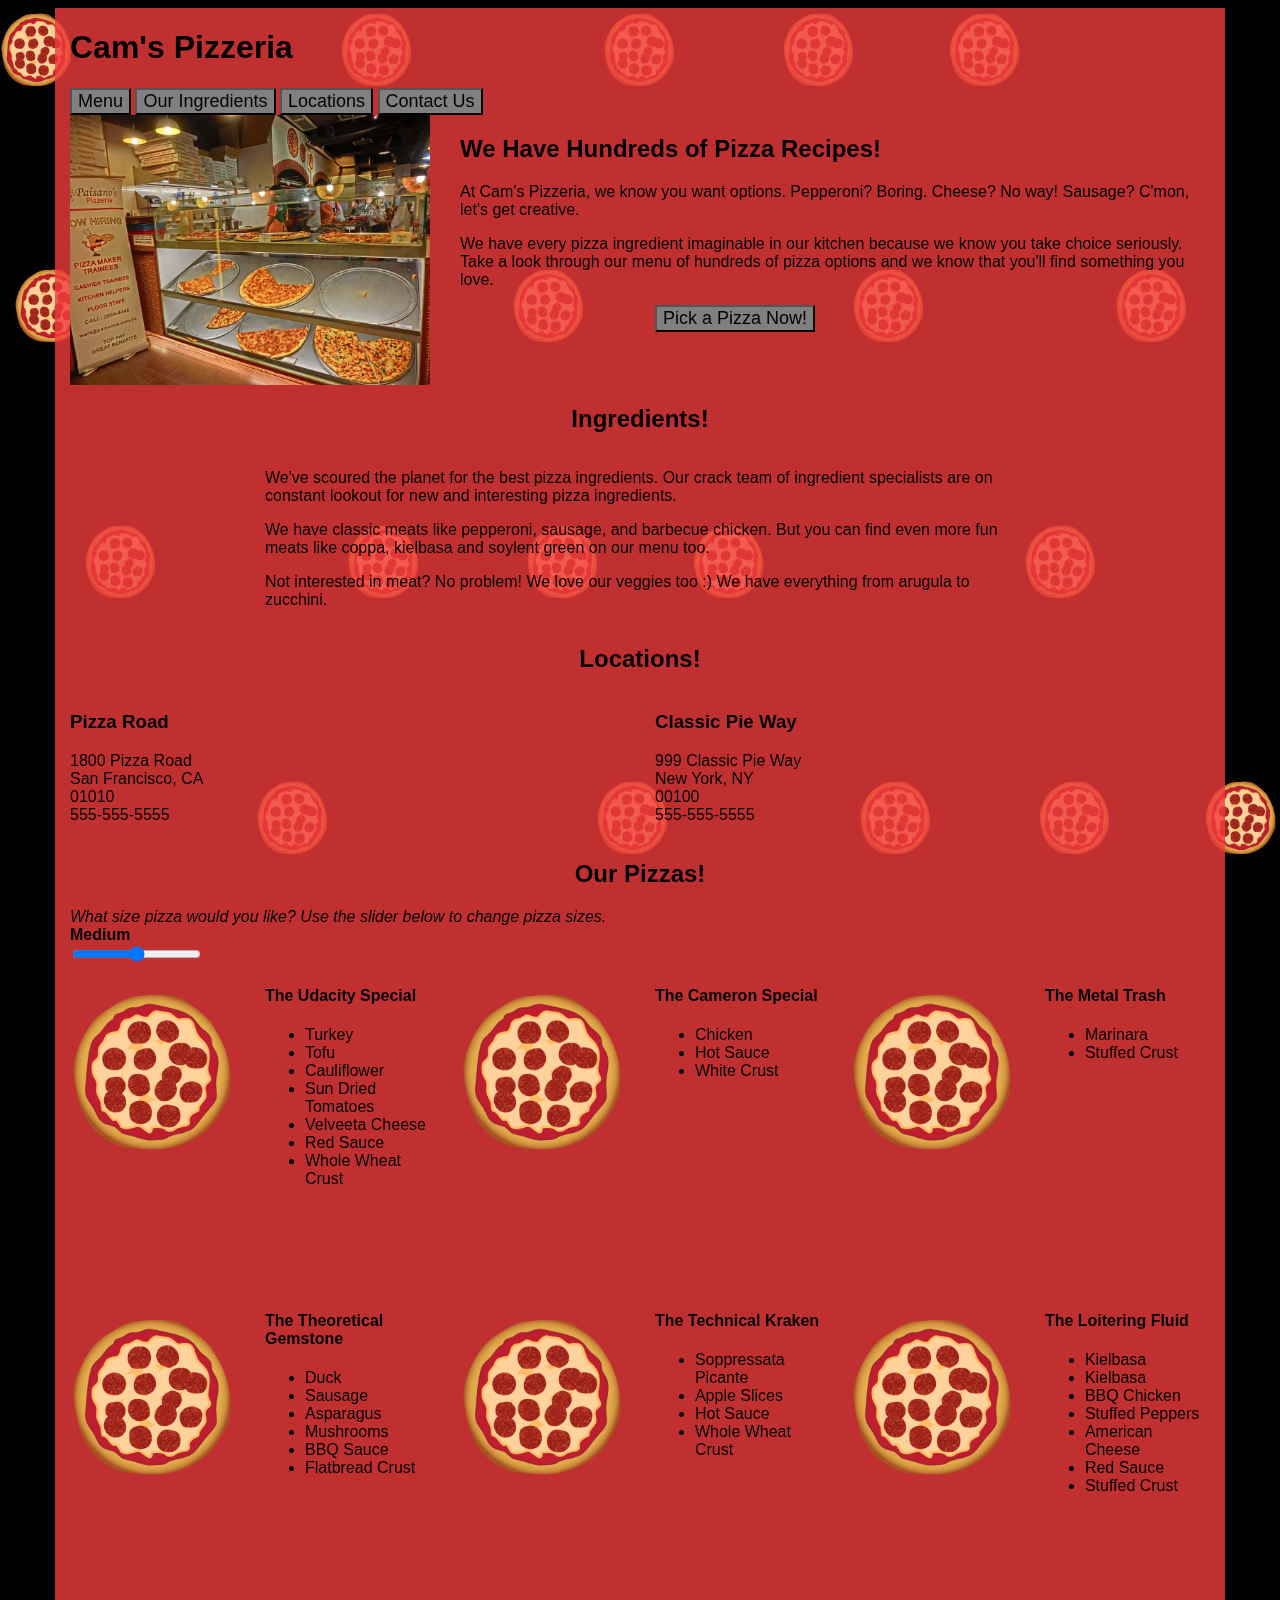
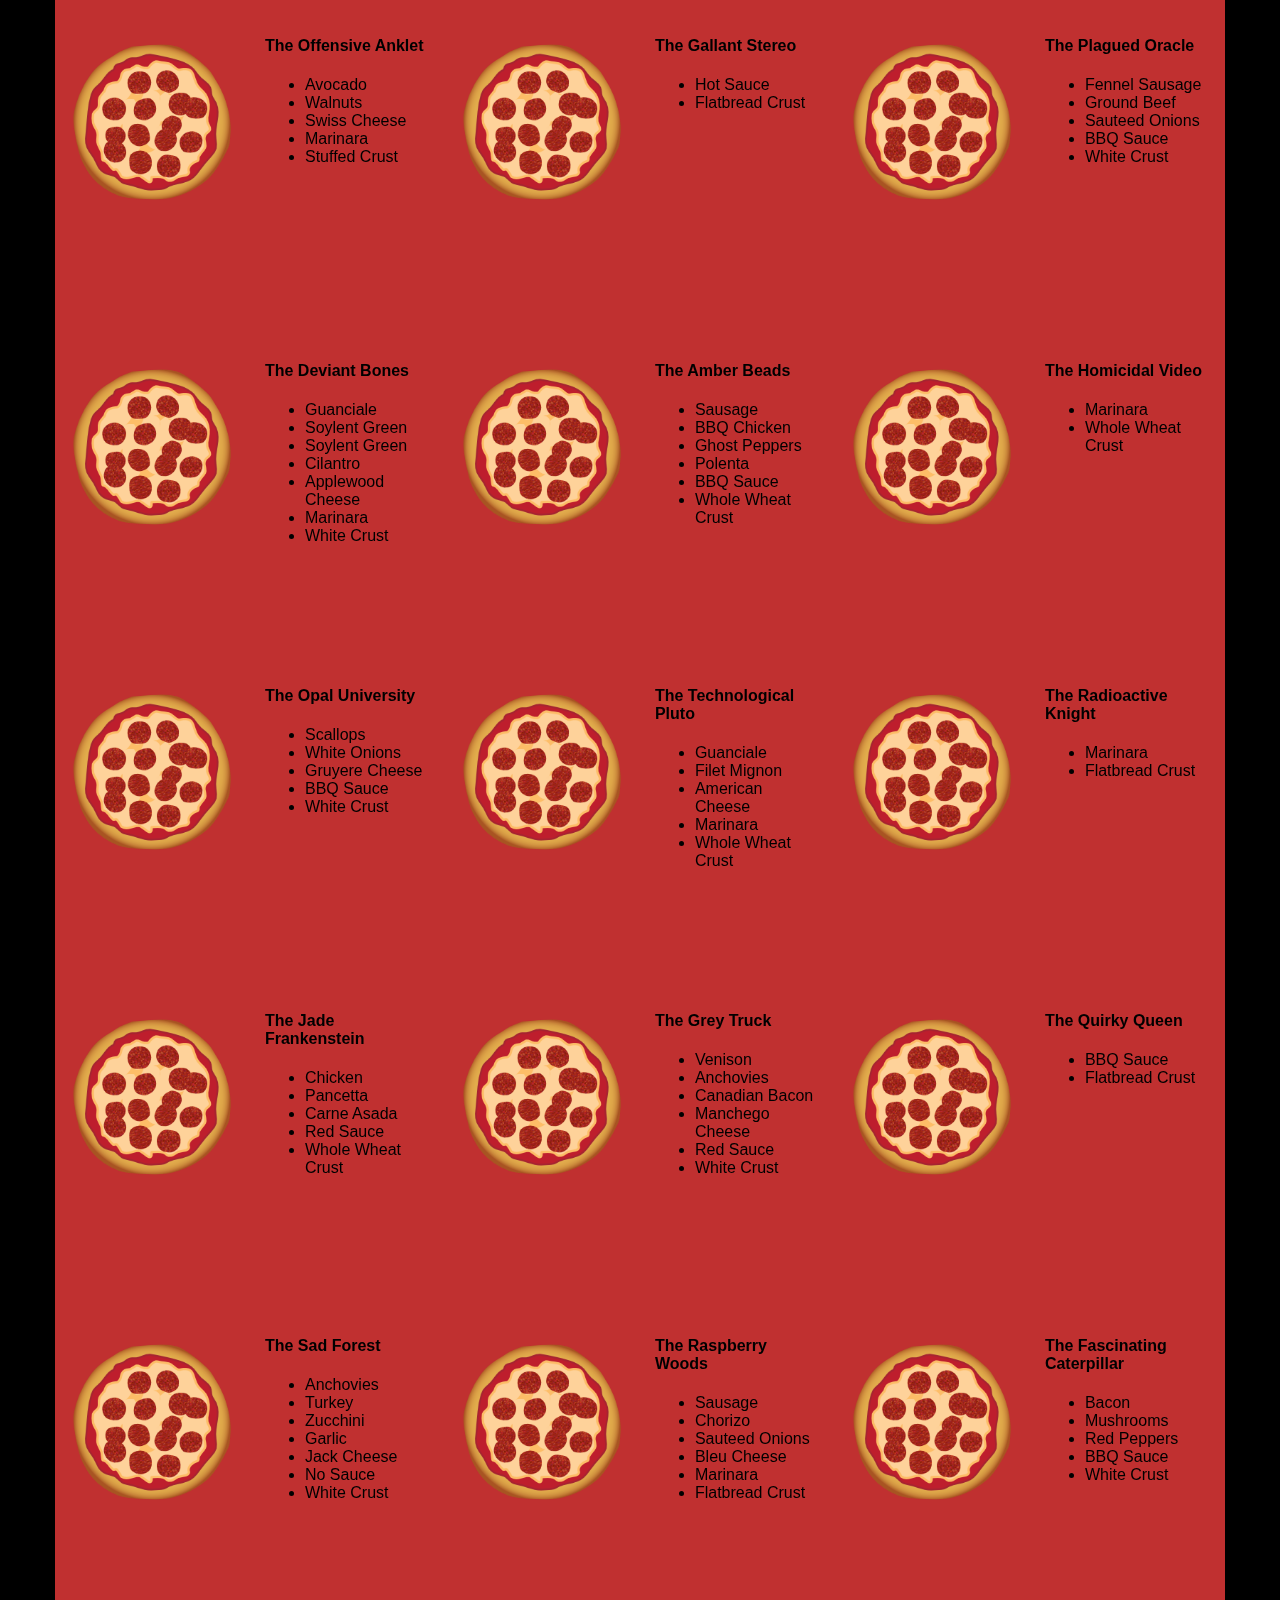
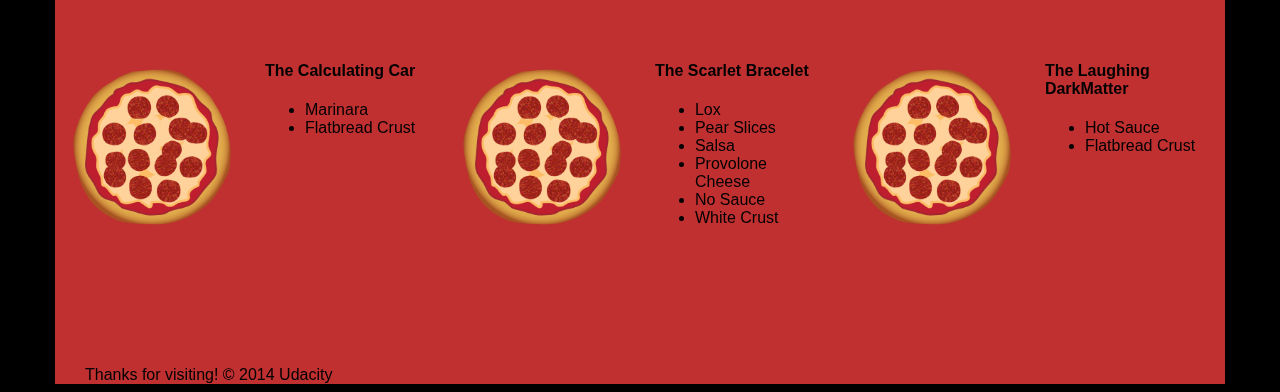
==== commit c7fe946b: "Changed images in both HTML files that show pizzareria" ====
--- a/views/pizza.html
+++ b/views/pizza.html
@@ -36,7 +36,7 @@
     </div>
     <div id="callToAction" class="row">
       <div class="col-md-4">
-        <img src="images/small_pizzeria.jpg" class="img-responsive"> <!-- Image credit to: http://commons.wikimedia.org/wiki/File:HK_TST_night_%E5%98%89%E8%98%AD%E9%81%93_Granville_Road_restaurant_Paisano's_Pizzeria_pizza_Dec-2013.JPG -->
+        <img src="images/pizzeria.jpg" class="img-responsive"> <!-- Image credit to: http://commons.wikimedia.org/wiki/File:HK_TST_night_%E5%98%89%E8%98%AD%E9%81%93_Granville_Road_restaurant_Paisano's_Pizzeria_pizza_Dec-2013.JPG -->
       </div>
       <div class="col-md-8">
         <div class="row">
